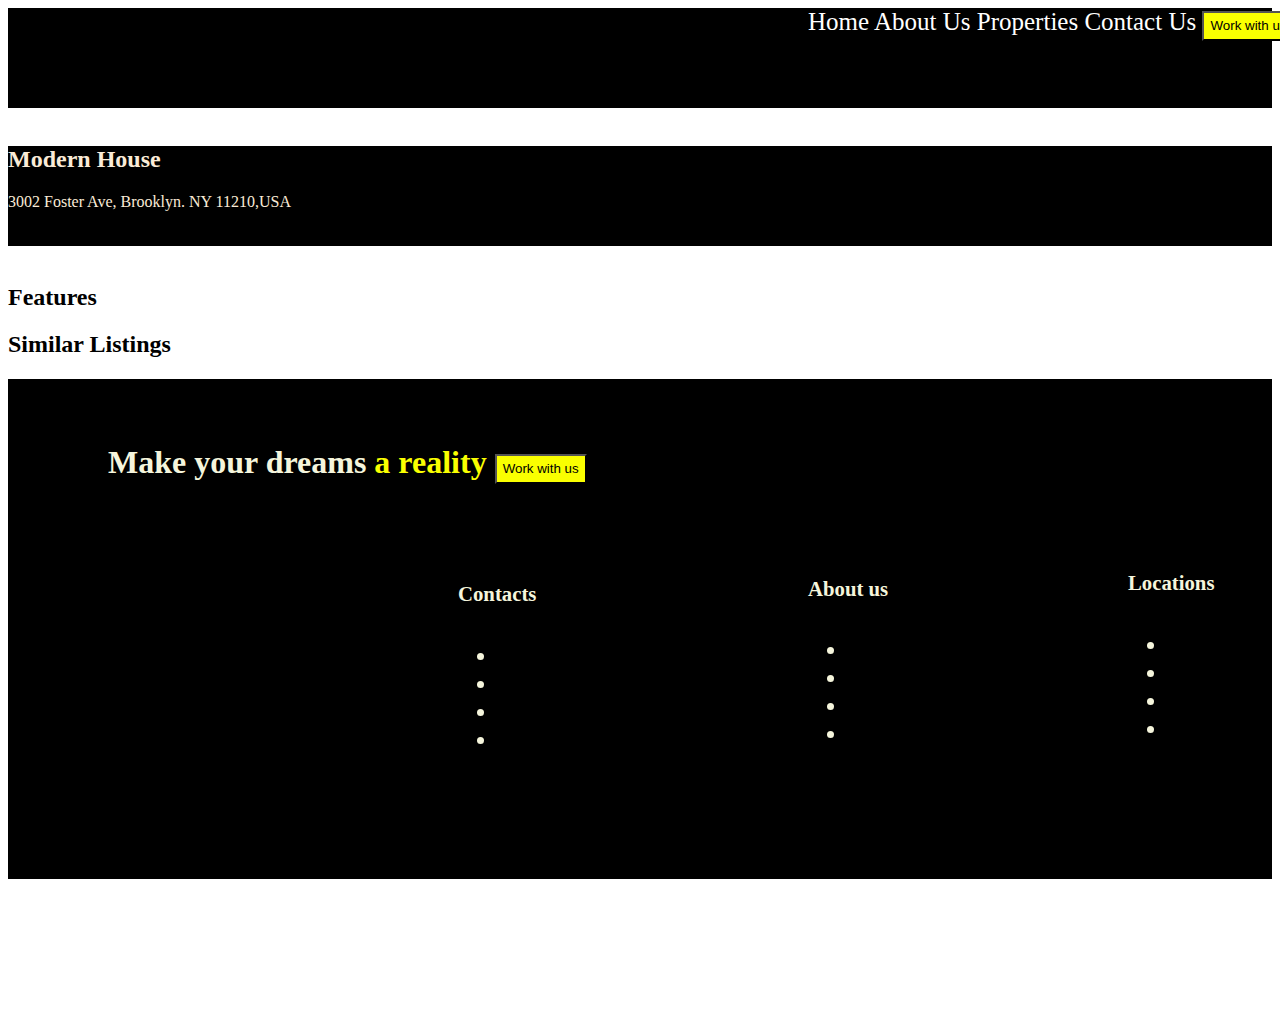
==== assets/pages/realestate.html @ 8d487c8d "Added the top nav bar of the property page" ====
<!DOCTYPE html>
<html lang="en">
<head>
    <meta charset="UTF-8">
    <meta http-equiv="X-UA-Compatible" content="IE=edge">
    <meta name="viewport" content="width=device-width, initial-scale=1.0">
    <title>Properties</title>
    <link rel="stylesheet" href="./css/style.css">
</head>
<body>
    <header >
        <div class="navbar">
            <a class="bar">Home</a>
            <a class="bar">About Us</a>
            <a class="bar">Properties</a>
            <a class="bar">Contact Us</a>
            <button id="btn1"><a class="l1">Work with us</a></button>
        </div>
    </header>
     <br>
    <div class="mdn">
        <div class="cdn">
            <h2>Modern House</h2>
            <p>3002 Foster Ave, Brooklyn. NY 11210,USA</p>
        </div>

        <div class="cdn2">
            <h2>$450,000</h2>
            <p>$2,800/sq ft</p>
        </div>

    </div>

    <div>
        <div>
            <img class="img1" href="">
        </div>

        <div>

        </div>
    </div>


<div>

</div>


<div>
    <p>

    </p>
</div>
     
<div>
    <h2>Features</h2>
</div>

<div>
    <div>
        <h2>Similar Listings</h2>
        <div>

        </div>

        <div>

        </div>
        <div>

        </div>

        <div>
            
        </div>
    </div>
</div>
    <footer>
        <div>
            <div>
                <h1 id="h1f">Make your dreams<span id="span">   a reality</span> <button id="btn1"><a class="l1">Work with us</a></button></h1>
                
            </div>
            <div>
                <!-- Social Icons -->
                <!-- Facebook Icon -->
                <div>
    
                </div>
    
                <!-- Twitter -->
                <div>
    
                </div>
    
                <!-- Instagram -->
                <div>
    
                </div>
            </div>
                <div id="footercol1">
                    <h5>Contacts</h5>
                    <ul>
                        <li></li>
                        <li></li>
                        <li></li>
                        <li></li>
                    </ul>
                </div>
                <div id="footercol2">
                <div>
                    <h5>About us</h5>
                    <ul>
                        <li></li>
                        <li></li>
                        <li></li>
                        <li></li>
                    </ul>

                </div>
                <div id="footercol3">
                    <h5>Locations</h5>
                    <ul>
                        <li></li>
                        <li></li>
                        <li></li>
                        <li></li>
                    </ul>
                </div>
        </div>
    </footer>
</body>
</html>
---- assets/pages/css/style.css ----
#h1f{
    position: relative;
    border: 10px;
    top: 65px;
    left: 100px;
    border-bottom-color: #FAFF00;
}
#footercol1{
    position: relative;
    left: 450px;
    top: 130px;
    font-size: 25px;


}
#footercol2{
    position: relative;
    left: 800px;
    top: -80px;
    font-size: 25px; 

    
}
#footercol3{
    position: relative;
    left: 320px;
    top: -210px;
}
#span{
    color: #FAFF00;
}
footer{
    background-color: black;
    opacity: 100%;
    color: beige;
    height: 500px;
}
.navbar{
    position: relative;
    left: 800px;
    color:white;
    font-size: 25px;
    height: 100px;
    width: auto;
}
#btn1{
    background-color: #FAFF00;
    height: 30px;
}
header{
    background-color: black;
    width: auto;
    height: 100px;
}
.mdn{
    background-color: black;
    width: auto;
    height: 100px;
}
.cdn{
    color: antiquewhite;
}
.cdn2{
    position: relative;
    color: antiquewhite;
    left: 1600px;
    top: -30px;
}
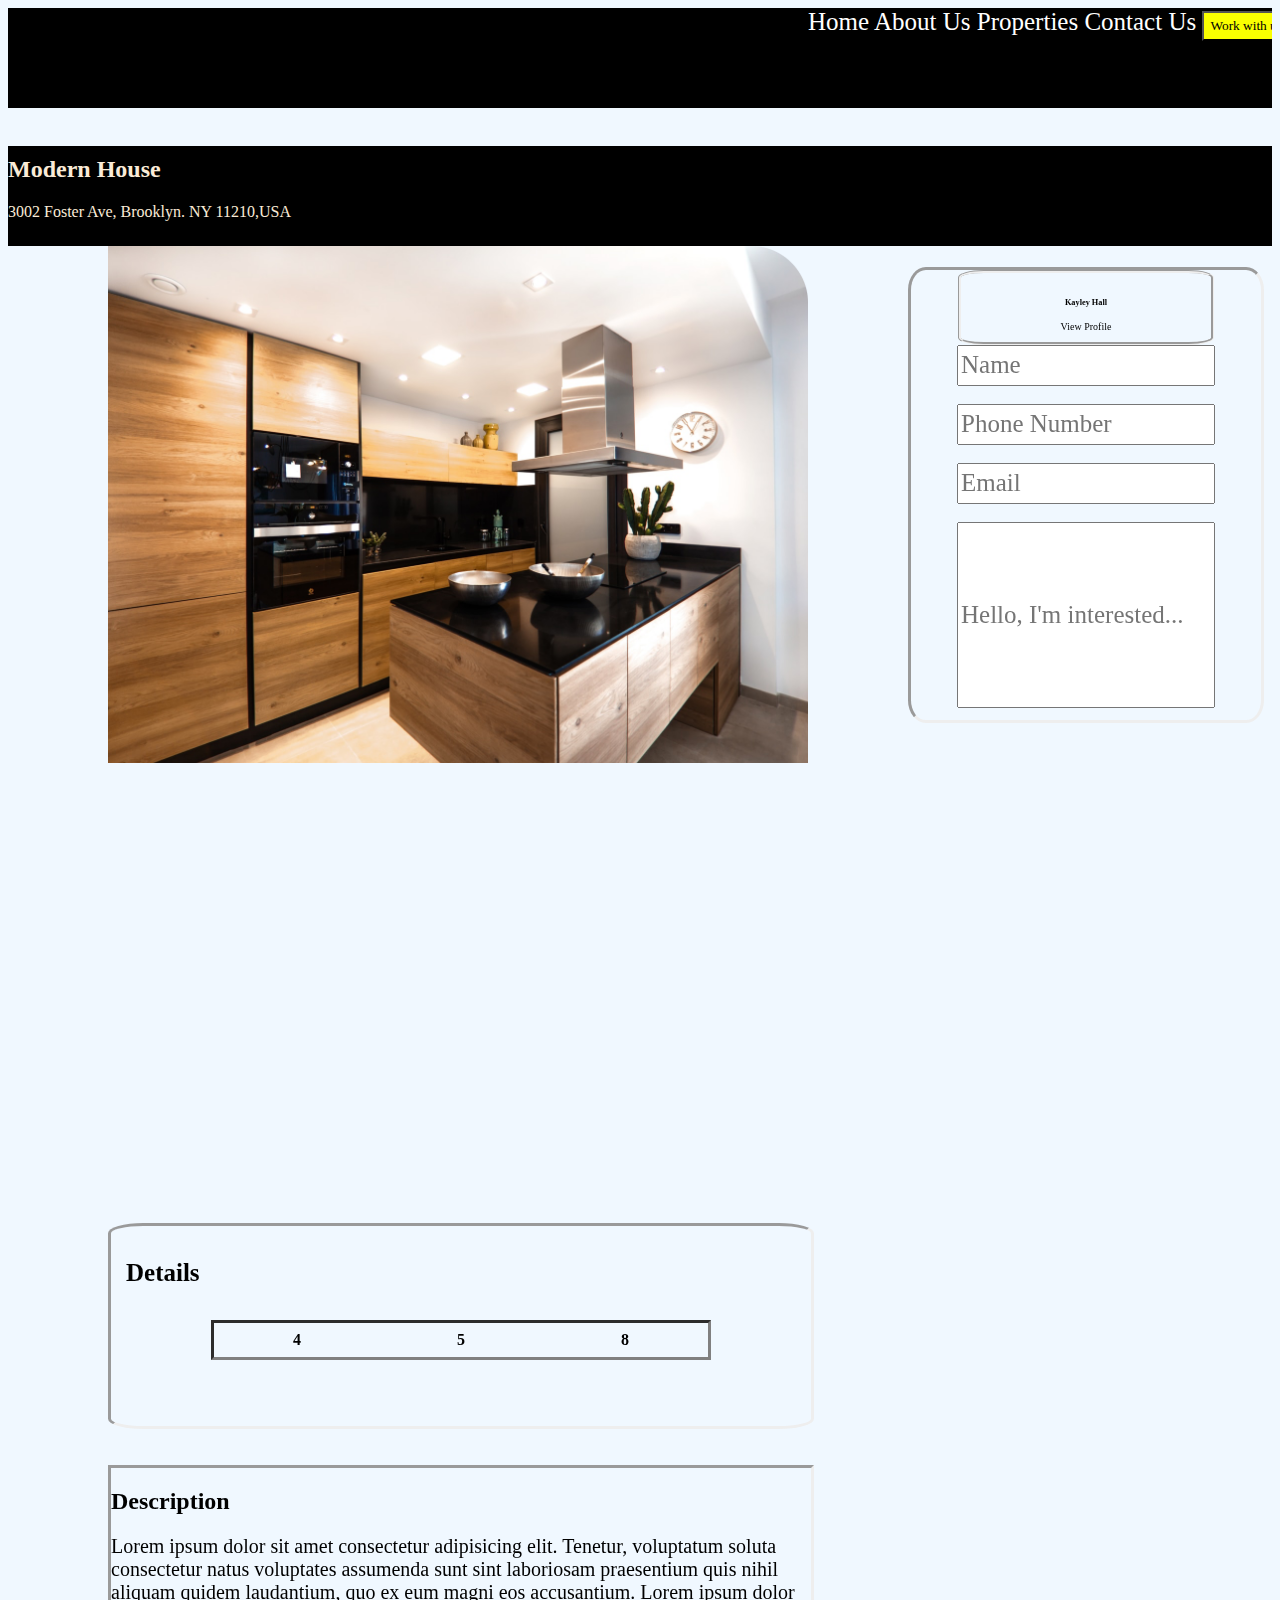
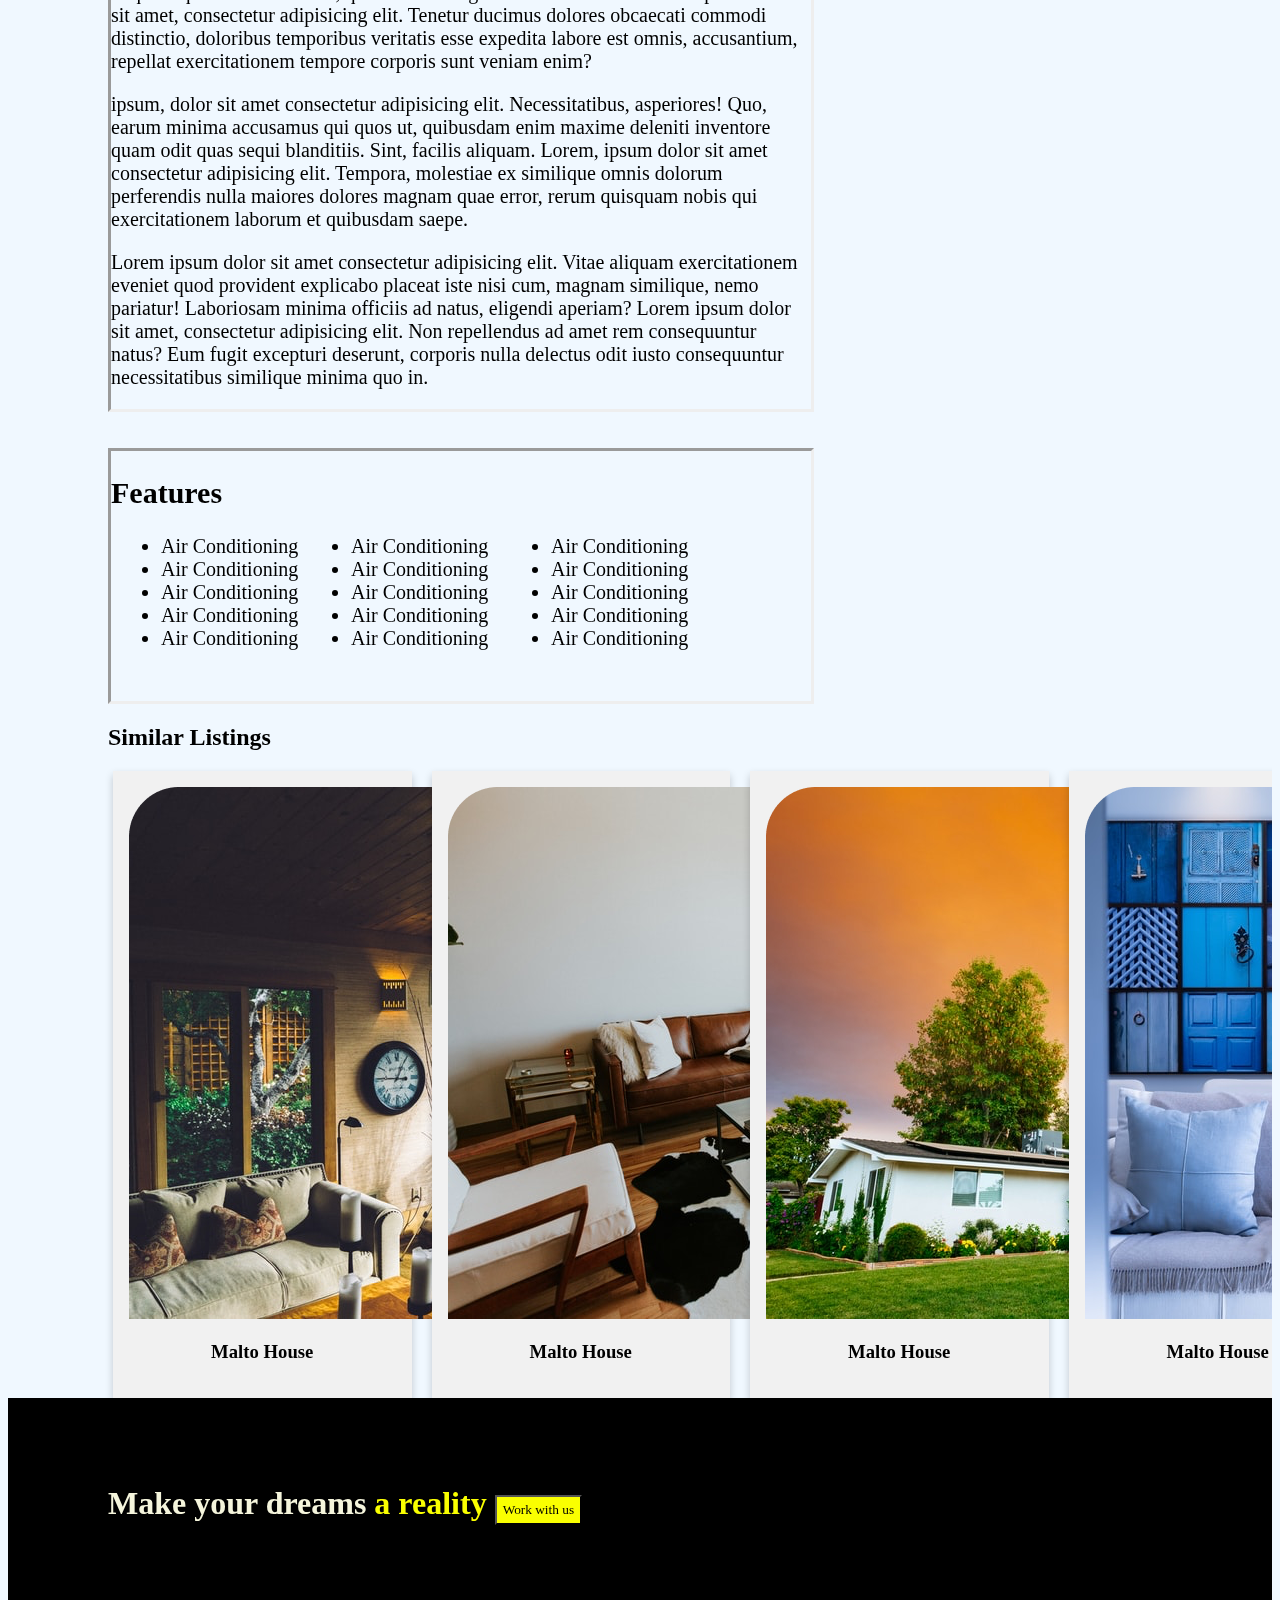
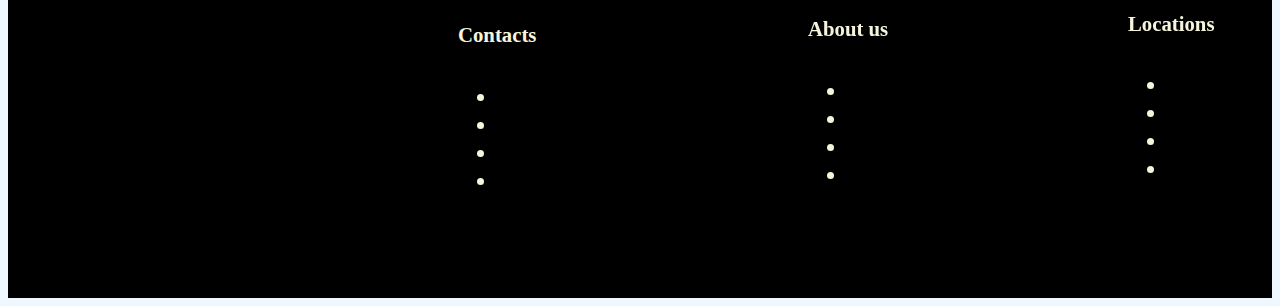
==== commit f3ddb101: "Styled the Similar listings in property page" ====
--- a/assets/pages/realestate.html
+++ b/assets/pages/realestate.html
@@ -23,59 +23,140 @@
             <h2>Modern House</h2>
             <p>3002 Foster Ave, Brooklyn. NY 11210,USA</p>
         </div>
-
         <div class="cdn2">
             <h2>$450,000</h2>
             <p>$2,800/sq ft</p>
         </div>
 
     </div>
-
-    <div>
+    <div id="mv">
         <div>
-            <img class="img1" href="">
-        </div>
-
-        <div>
-
-        </div>
-    </div>
-
-
-<div>
-
-</div>
-
-
-<div>
-    <p>
-
-    </p>
-</div>
-     
-<div>
-    <h2>Features</h2>
-</div>
-
-<div>
+            <div>
+                <img class="img1" src="./images/Property House.png">
+                <div class="form1">
+                    <form action="submit">
+                        <center>
+                            <div class="profilepicture">
+                                <img  src="" alt="">
+                                <h5>Kayley Hall</h5>
+                                <p>View Profile</p>
+                            </div>
+                            <input input class="" type="text" name="name" id="name" placeholder="Name">
+                            <br>
+                            <br>
+                            <input class="" type="number" name="Phone Number" id="phone" placeholder="Phone Number">
+                            <br>
+                            <br>
+                            <input class="" type="text" name="email" id="email" placeholder="Email">
+                            <br>
+                            <br>
+                            <input id="hello" type="text" name="hello" placeholder="Hello, I'm interested...">
+                            <br>
+                        </center>    
+                    </form>
+                </div>
+            </div>
+    
+        </div>
+    
+    
+    <div class="det">
+        <h4 id ="det">Details</h4>
+        <center>
+            <table id="table">
+                <tr>
+                    <th>4</th>
+                    <th>5</th>
+                    <th>8</th>
+        
+                </tr>
+            </table>
+        </center>
+    
+    </div>
+    <br>
+    <br>
+    <div class="descrp">
+        <h2>Description</h2>
+        <div id="dp">
+            <p>
+                Lorem ipsum dolor sit amet consectetur adipisicing elit. Tenetur, voluptatum soluta consectetur natus voluptates assumenda sunt sint laboriosam praesentium quis nihil aliquam quidem laudantium, quo ex eum magni eos accusantium.
+                Lorem ipsum dolor sit amet, consectetur adipisicing elit. Tenetur ducimus dolores obcaecati commodi distinctio, doloribus temporibus veritatis esse expedita labore est omnis, accusantium, repellat exercitationem tempore corporis sunt veniam enim?
+            </p>
+                <p> ipsum, dolor sit amet consectetur adipisicing elit. Necessitatibus, asperiores! Quo, earum minima accusamus qui quos ut, quibusdam enim maxime deleniti inventore quam odit quas sequi blanditiis. Sint, facilis aliquam.
+                Lorem, ipsum dolor sit amet consectetur adipisicing elit. Tempora, molestiae ex similique omnis dolorum perferendis nulla maiores dolores magnam quae error, rerum quisquam nobis qui exercitationem laborum et quibusdam saepe.
+                </p>
+              
+                <p>
+                Lorem ipsum dolor sit amet consectetur adipisicing elit. Vitae aliquam exercitationem eveniet quod provident explicabo placeat iste nisi cum, magnam similique, nemo pariatur! Laboriosam minima officiis ad natus, eligendi aperiam?
+                Lorem ipsum dolor sit amet, consectetur adipisicing elit. Non repellendus ad amet rem consequuntur natus? Eum fugit excepturi deserunt, corporis nulla delectus odit iusto consequuntur necessitatibus similique minima quo in.
+            </p>
+        </div>
+    </div>
+    <br> 
+    <br>
+    <div id="features">
+        <h2>Features</h2>
+        <div id="col1">
+            <ul>
+                <li>Air Conditioning</li>
+                <li>Air Conditioning</li>
+                <li>Air Conditioning</li>
+                <li>Air Conditioning</li>
+                <li>Air Conditioning</li>
+            </ul>
+        </div>
+        <div id="col2">
+            <ul>
+                <li>Air Conditioning</li>
+                <li>Air Conditioning</li>
+                <li>Air Conditioning</li>
+                <li>Air Conditioning</li>
+                <li>Air Conditioning</li>
+            </ul>
+        </div>
+        <div id="col3">
+            <ul>
+                <li>Air Conditioning</li>
+                <li>Air Conditioning</li>
+                <li>Air Conditioning</li>
+                <li>Air Conditioning</li>
+                <li>Air Conditioning</li>
+            </ul>
+        </div>
+    </div>
+    
     <div>
         <h2>Similar Listings</h2>
-        <div>
-
-        </div>
-
-        <div>
-
-        </div>
-        <div>
-
-        </div>
-
-        <div>
-            
-        </div>
-    </div>
-</div>
+        <div class="row">
+           <div id="simli">
+                <div class="sim">
+                    <img src="./images/Rectangle-7.png" alt="">
+                    <h3>Malto House</h3>
+                </div>
+            </div>
+            <div id="simli">
+                <div class="sim">
+                    <img src="./images/Rectangle-8.png" alt="">
+                    <h3>Malto House</h3>
+                </div>
+            </div>
+            <div id="simli">
+                <div class="sim">
+                    <img src="./images/Rectangle-9.png" alt="">
+                    <h3>Malto House</h3>
+                </div>
+            </div>
+            <div id="simli">
+                <div class="sim">
+                    <img src="./images/Rectangle-10.png" alt="">
+                    <h3>Malto House</h3>     
+                </div>
+            </div>
+        </div>
+    </div>
+    </div>
+    
     <footer>
         <div>
             <div>
--- a/assets/pages/css/style.css
+++ b/assets/pages/css/style.css
@@ -1,3 +1,15 @@
+*{
+    font-family: Poppins, Actor, Adamina;
+}
+html, body , footer{
+    max-width: 100%;
+    overflow-x: hidden;
+    background-color: aliceblue;
+}
+#mv{
+    position: relative;
+    left: 100px;
+}
 #h1f{
     position: relative;
     border: 10px;
@@ -58,11 +70,122 @@
     height: 100px;
 }
 .cdn{
+    position: relative;
     color: antiquewhite;
+    top: 10px;
 }
 .cdn2{
     position: relative;
     color: antiquewhite;
-    left: 1600px;
-    top: -30px;
+    left: 1550px;
+    top: -60px;
+}
+.img1{
+    position: relative;
+    width: 700px;
+}
+#hello{
+    height: 180px;
+    width: 250px;
+    font-size: 25px;
+    position: relative;
+}
+#name{
+    width: 250px;
+    height: 35px;
+    font-size: 25px;
+}
+#phone{
+    width: 250px;
+    height: 35px;
+    font-size: 25px;
+}
+#email{
+    width: 250px;
+    height: 35px;
+    font-size: 25px;
+}
+.form1{
+    border-style: inset;
+    width: 350px;
+    height: 450px;
+    border-radius: 5%;
+    position: relative;
+    left: 800px;
+    top: -500px;
+}
+.profilepicture{
+    font-size: 10px;
+    border-style: groove;
+    width: 250px;
+    border-radius: 10%;
+}
+#table{
+    width: 500px;
+    border-style: inset;
+    height: 40px;
+}
+.det{
+    height: 200px;
+    border-style: inset;
+    width: 700px;
+    border-radius: 5%;
+}
+#det{
+    font-size: 25px;
+    position: relative;
+    left: 15px;
+}
+.descrp{
+    border-style: inset;
+    width: 700px;
+
+}
+#features{
+    width: 700px;
+    height: 250px;
+    border-style: inset;
+    font-size: 20px;
+
+}
+#col1{
+    position: relative;
+    left: 10px;
+}
+#col2{
+    position: relative;
+    left: 200px;
+    top: -135px;
+}
+#col3{
+    position: relative;
+    left: 400px;
+    top: -270px;
+}
+#simli{
+    column-span: all;
+    box-sizing: border-box;
+    float: left;
+    width: 25%;
+    padding: 0 10px
+
+}
+
+.sim{
+    box-shadow: 0 4px 8px 0 rgba(0, 0, 0, 0.2);
+    padding: 16px;
+    text-align: center;
+    background-color: #f1f1f1;
+    object-fit: cover;
+
+}
+.row {margin: 0 -5px;}
+
+.row:after {
+  content: "";
+  display: table;
+  clear: both;
+}
+#dp{
+    font-size: 20px;
 }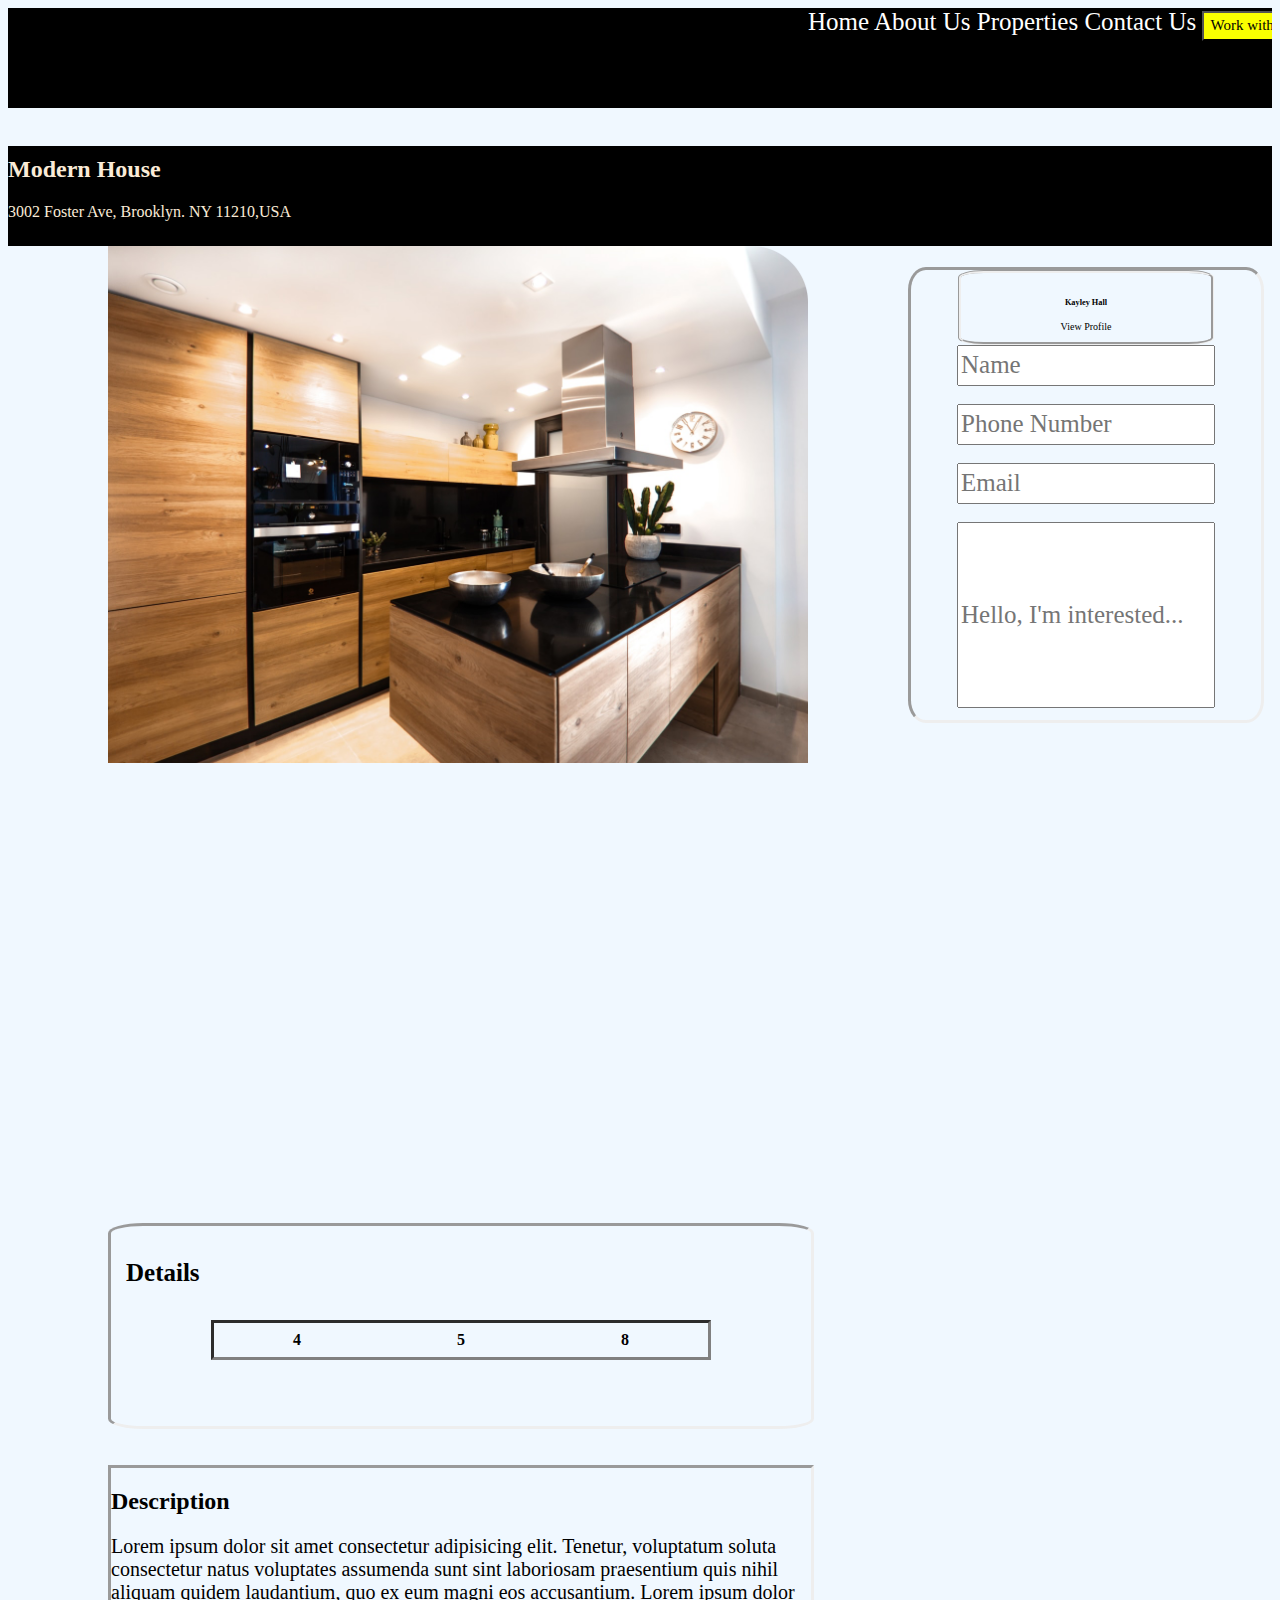
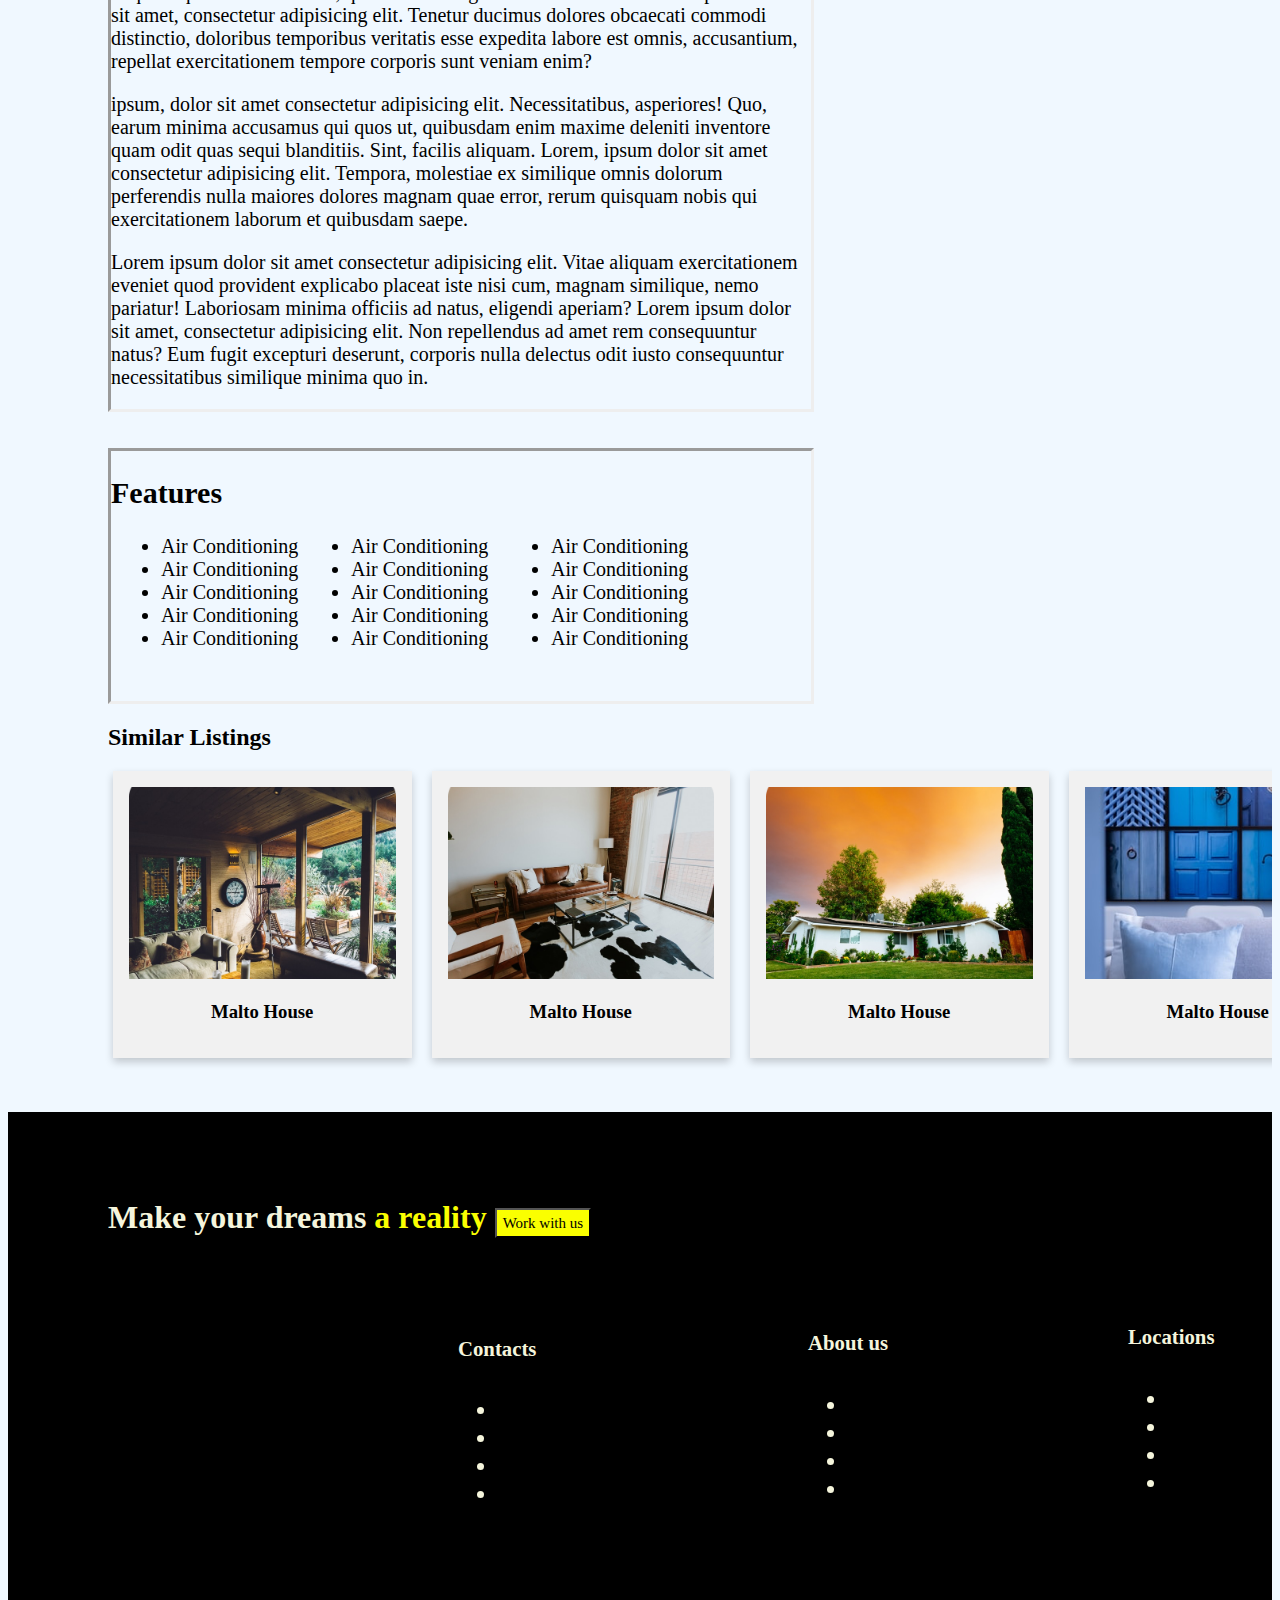
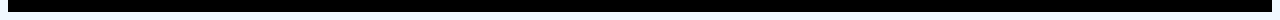
==== commit eba2c183: "Linked the property page to the landing page" ====
--- a/assets/pages/realestate.html
+++ b/assets/pages/realestate.html
@@ -131,31 +131,34 @@
         <div class="row">
            <div id="simli">
                 <div class="sim">
-                    <img src="./images/Rectangle-7.png" alt="">
+                    <img id="img" src="./images/Rectangle-7.png" alt="">
                     <h3>Malto House</h3>
                 </div>
             </div>
             <div id="simli">
                 <div class="sim">
-                    <img src="./images/Rectangle-8.png" alt="">
+                    <img id="img" src="./images/Rectangle-8.png" alt="">
                     <h3>Malto House</h3>
                 </div>
             </div>
             <div id="simli">
                 <div class="sim">
-                    <img src="./images/Rectangle-9.png" alt="">
+                    <img id="img" src="./images/Rectangle-9.png" alt="">
                     <h3>Malto House</h3>
                 </div>
             </div>
             <div id="simli">
                 <div class="sim">
-                    <img src="./images/Rectangle-10.png" alt="">
+                    <img id="img" src="./images/Rectangle-10.png" alt="">
                     <h3>Malto House</h3>     
                 </div>
             </div>
         </div>
     </div>
     </div>
+    <br>
+    <br>
+    <br>
     
     <footer>
         <div>
--- a/assets/pages/css/style.css
+++ b/assets/pages/css/style.css
@@ -58,6 +58,7 @@
 #btn1{
     background-color: #FAFF00;
     height: 30px;
+    font-size: 15px;
 }
 header{
     background-color: black;
@@ -188,4 +189,9 @@
 }
 #dp{
     font-size: 20px;
-}+}
+#img{
+    width: 100%;
+    height: 15vw;
+    object-fit: cover;
+  }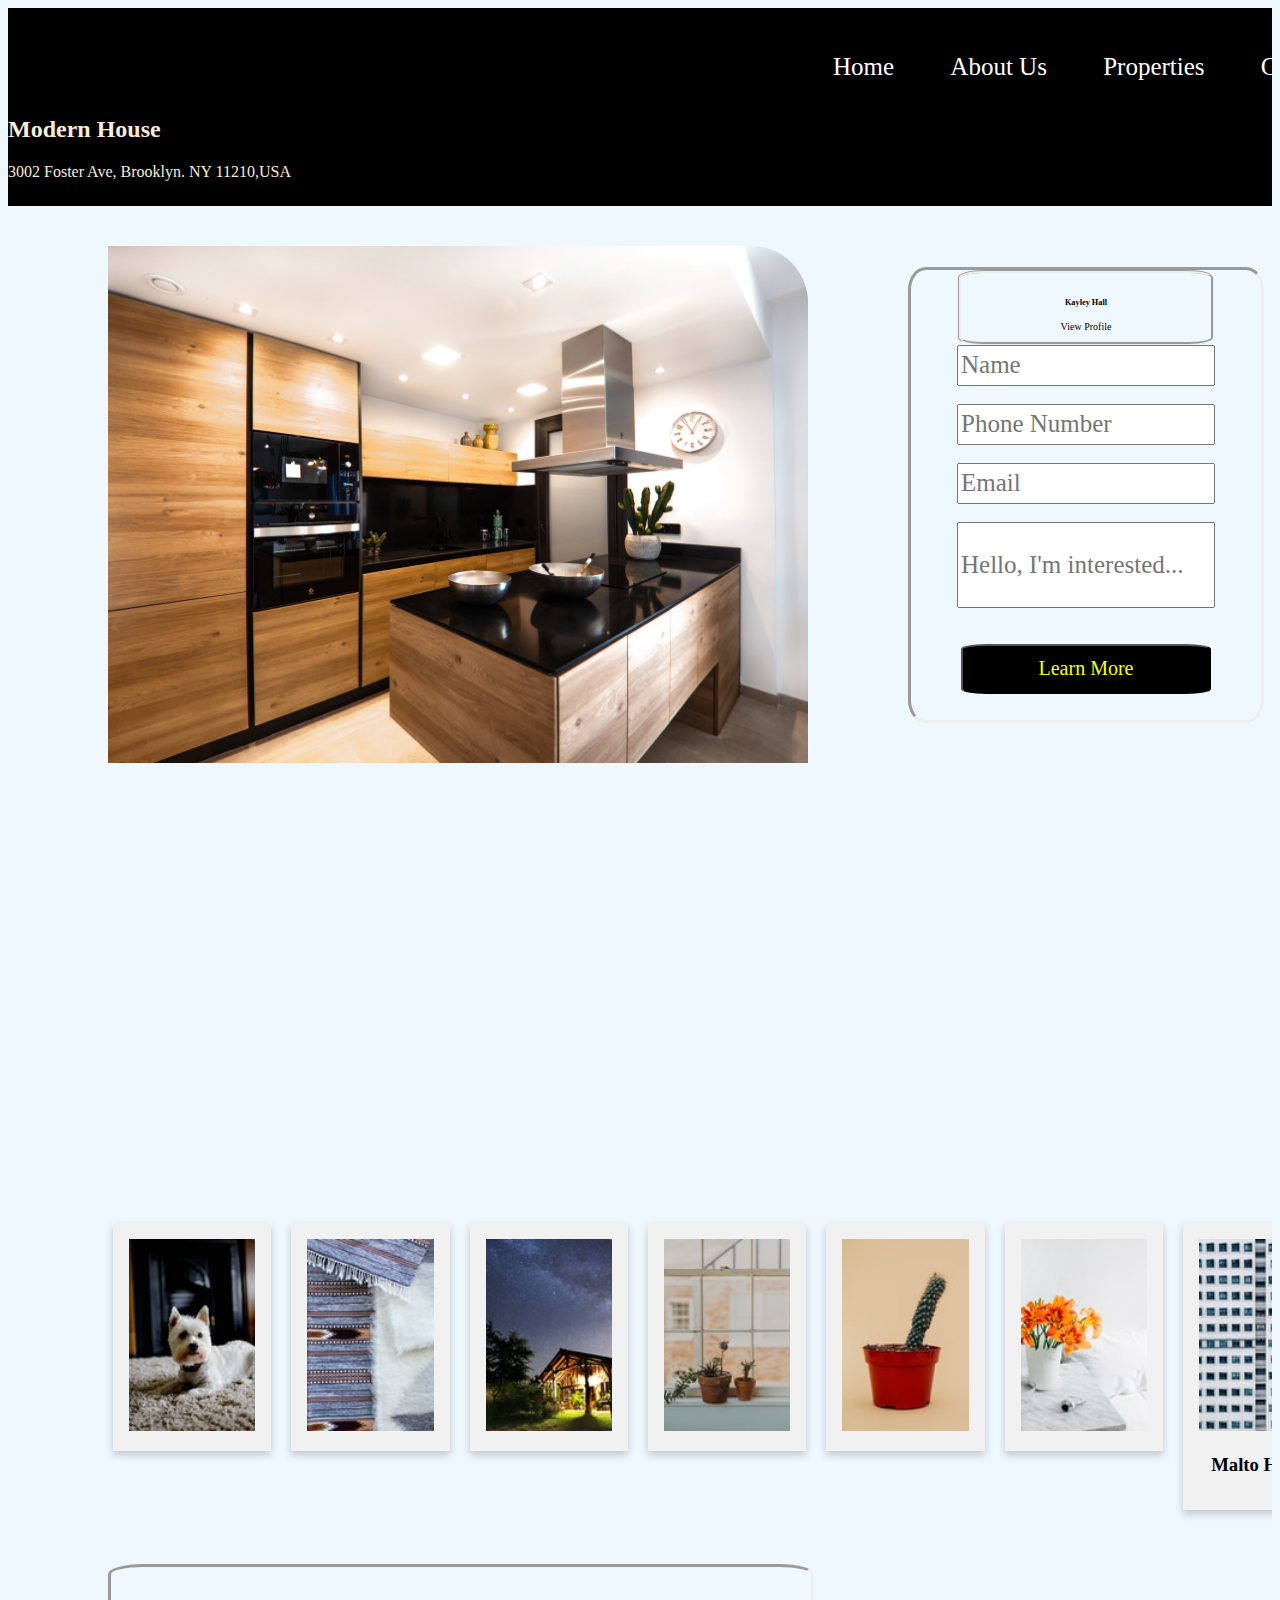
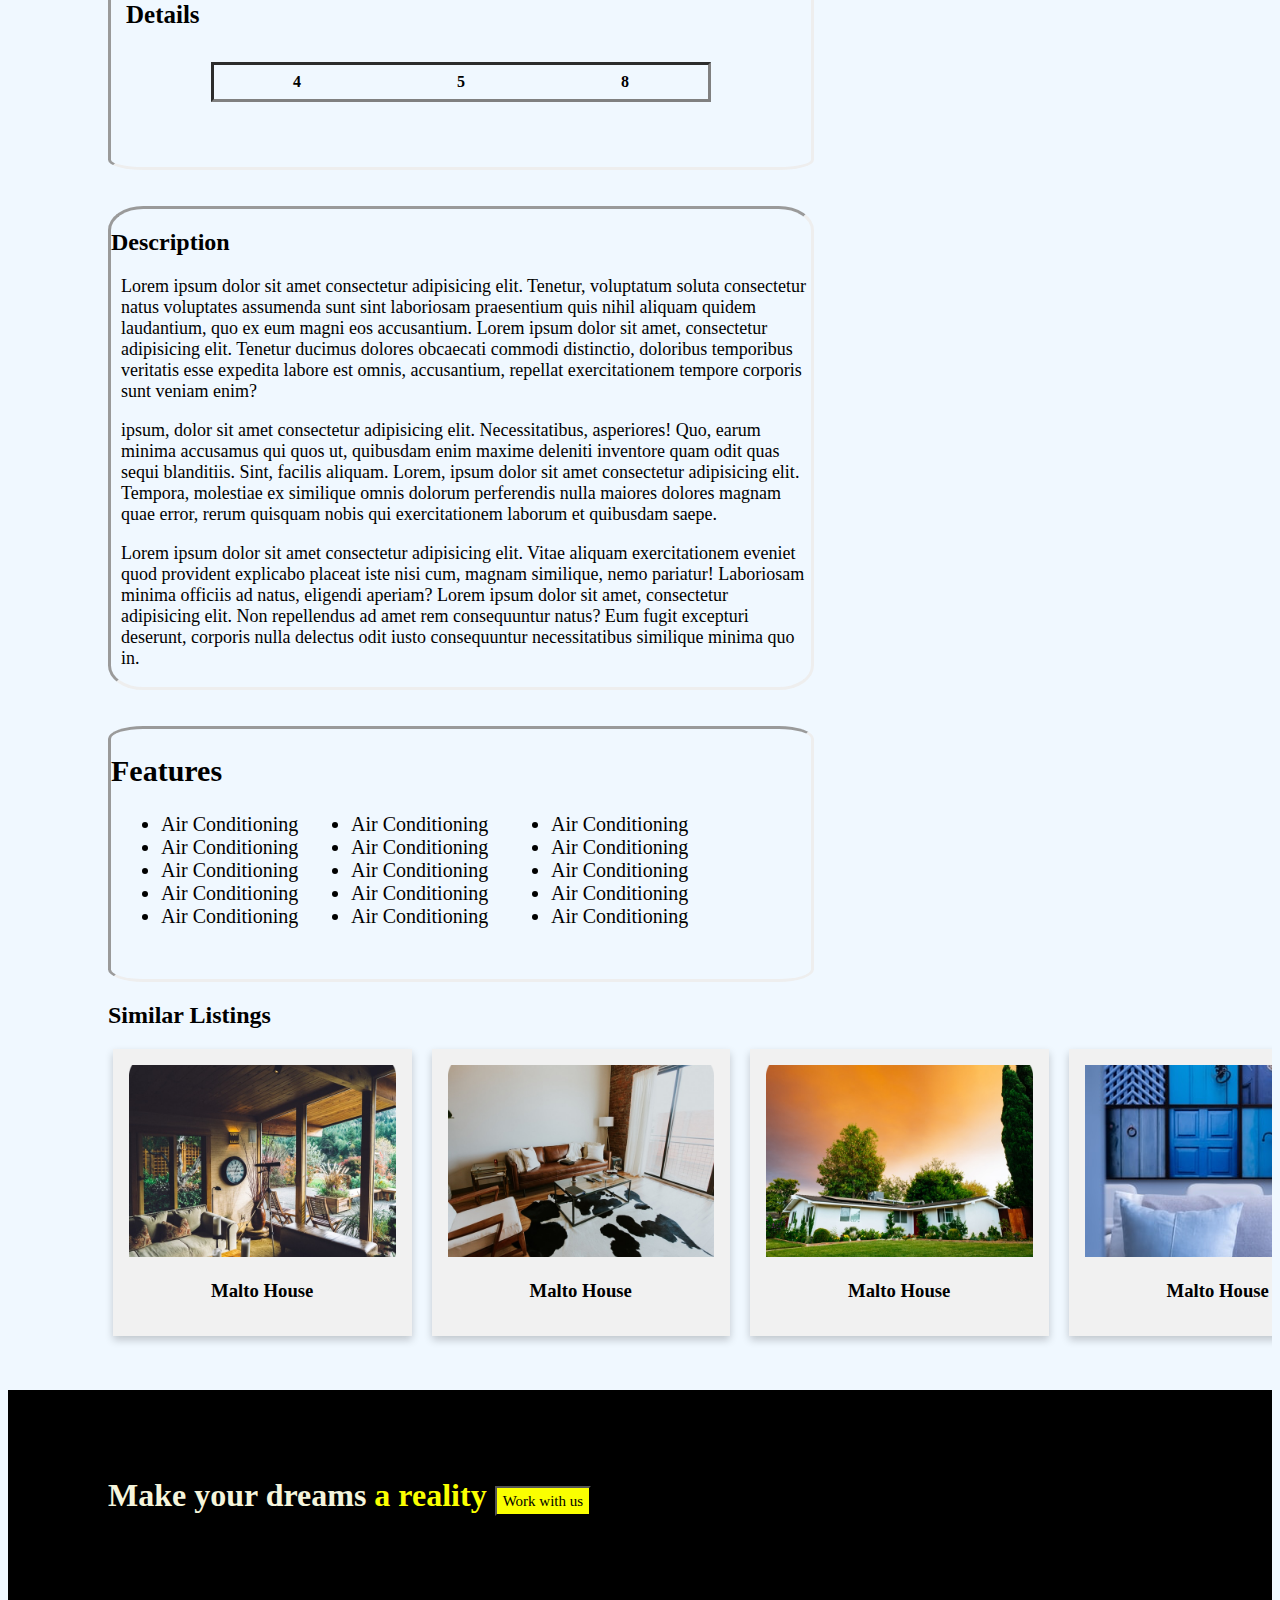
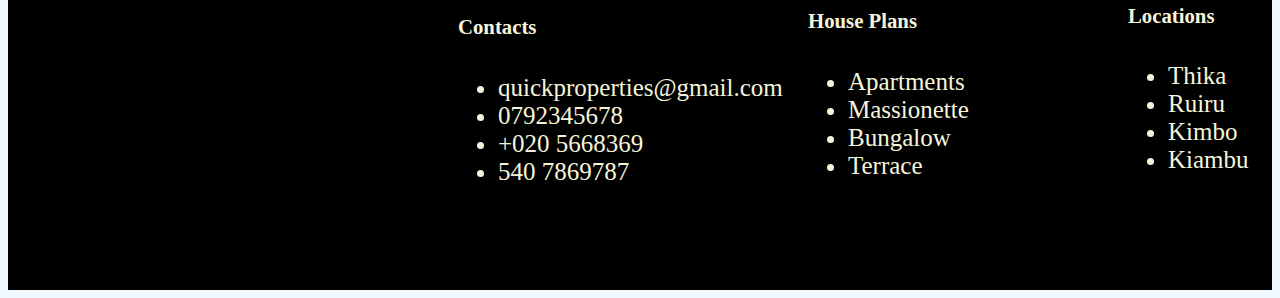
==== commit c190144c: "Added the README.md file and styled the propety page" ====
--- a/assets/pages/realestate.html
+++ b/assets/pages/realestate.html
@@ -52,14 +52,59 @@
                             <br>
                             <input id="hello" type="text" name="hello" placeholder="Hello, I'm interested...">
                             <br>
+                            <br>
+                            <br>
+                            <div>
+                                <button class="ppp">Learn More</button>
+                            </div>
                         </center>    
                     </form>
                 </div>
             </div>
-    
-        </div>
-    
-    
+        </div>
+    <div>
+        <div class="row">
+            <div id="simli1">
+                 <div class="sim1">
+                     <img id="img" src="./images/Rectangle.png" alt="">
+                 </div>
+             </div>
+             <div id="simli1">
+                <div class="sim1">
+                    <img id="img" src="./images/Rectangle-1.png" alt="">
+                </div>
+            </div>
+            <div id="simli1">
+                <div class="sim1">
+                    <img id="img" src="./images/Rectangle-2.png" alt="">
+                </div>
+            </div>
+            <div id="simli1">
+                <div class="sim1">
+                    <img id="img" src="./images/Rectangle-3.png" alt="">
+                </div>
+            </div>
+            <div id="simli1">
+                <div class="sim1">
+                    <img id="img" src="./images/Rectangle-4.png" alt="">
+                </div>
+            </div>
+            <div id="simli1">
+                <div class="sim1">
+                    <img id="img" src="./images/Rectangle-5.png" alt="">
+                </div>
+            </div>
+            <div id="simli1">
+                <div class="sim1">
+                    <img id="img" src="./images/Rectangle-6.png" alt="">
+                    <h3>Malto House</h3>
+                </div>
+            </div>
+        </div>
+    </div>
+    <br>
+    <br>
+    <br>
     <div class="det">
         <h4 id ="det">Details</h4>
         <center>
@@ -186,30 +231,30 @@
                 <div id="footercol1">
                     <h5>Contacts</h5>
                     <ul>
-                        <li></li>
-                        <li></li>
-                        <li></li>
-                        <li></li>
+                        <li>quickproperties@gmail.com</li>
+                        <li>0792345678</li>
+                        <li>+020 5668369</li>
+                        <li>540 7869787</li>
                     </ul>
                 </div>
                 <div id="footercol2">
                 <div>
-                    <h5>About us</h5>
+                    <h5>House Plans</h5>
                     <ul>
-                        <li></li>
-                        <li></li>
-                        <li></li>
-                        <li></li>
+                        <li>Apartments</li>
+                        <li>Massionette</li>
+                        <li>Bungalow</li>
+                        <li>Terrace</li>
                     </ul>
 
                 </div>
                 <div id="footercol3">
                     <h5>Locations</h5>
                     <ul>
-                        <li></li>
-                        <li></li>
-                        <li></li>
-                        <li></li>
+                        <li>Thika</li>
+                        <li>Ruiru</li>
+                        <li>Kimbo</li>
+                        <li>Kiambu</li>
                     </ul>
                 </div>
         </div>
--- a/assets/pages/css/style.css
+++ b/assets/pages/css/style.css
@@ -54,6 +54,11 @@
     font-size: 25px;
     height: 100px;
     width: auto;
+    top: 45px;
+}
+.bar{
+    padding-left: 25px;
+    padding-right: 25px;
 }
 #btn1{
     background-color: #FAFF00;
@@ -69,6 +74,8 @@
     background-color: black;
     width: auto;
     height: 100px;
+    position: relative;
+    top: -40px;
 }
 .cdn{
     position: relative;
@@ -79,14 +86,14 @@
     position: relative;
     color: antiquewhite;
     left: 1550px;
-    top: -60px;
+    top: -65px;
 }
 .img1{
     position: relative;
     width: 700px;
 }
 #hello{
-    height: 180px;
+    height: 80px;
     width: 250px;
     font-size: 25px;
     position: relative;
@@ -140,6 +147,7 @@
 .descrp{
     border-style: inset;
     width: 700px;
+    border-radius: 5%;
 
 }
 #features{
@@ -147,6 +155,7 @@
     height: 250px;
     border-style: inset;
     font-size: 20px;
+    border-radius: 5%;
 
 }
 #col1{
@@ -188,10 +197,37 @@
   clear: both;
 }
 #dp{
-    font-size: 20px;
+    font-size: 18px;
+    padding-left: 10px;
+
 }
 #img{
     width: 100%;
     height: 15vw;
     object-fit: cover;
-  }+  }
+  .ppp{
+    height: 50px;
+    width: 250px;
+    background-color: black;
+    color: #FAFF00;
+    font-size: 20px;
+    border-radius: 10%;
+
+}
+.sim1{
+    box-shadow: 0 4px 8px 0 rgba(0, 0, 0, 0.2);
+    padding: 16px;
+    text-align: center;
+    background-color: #f1f1f1;
+    object-fit: cover;
+
+}
+#simli1{
+    column-span: all;
+    box-sizing: border-box;
+    float: left;
+    width: 14%;
+    padding: 0 10px
+
+}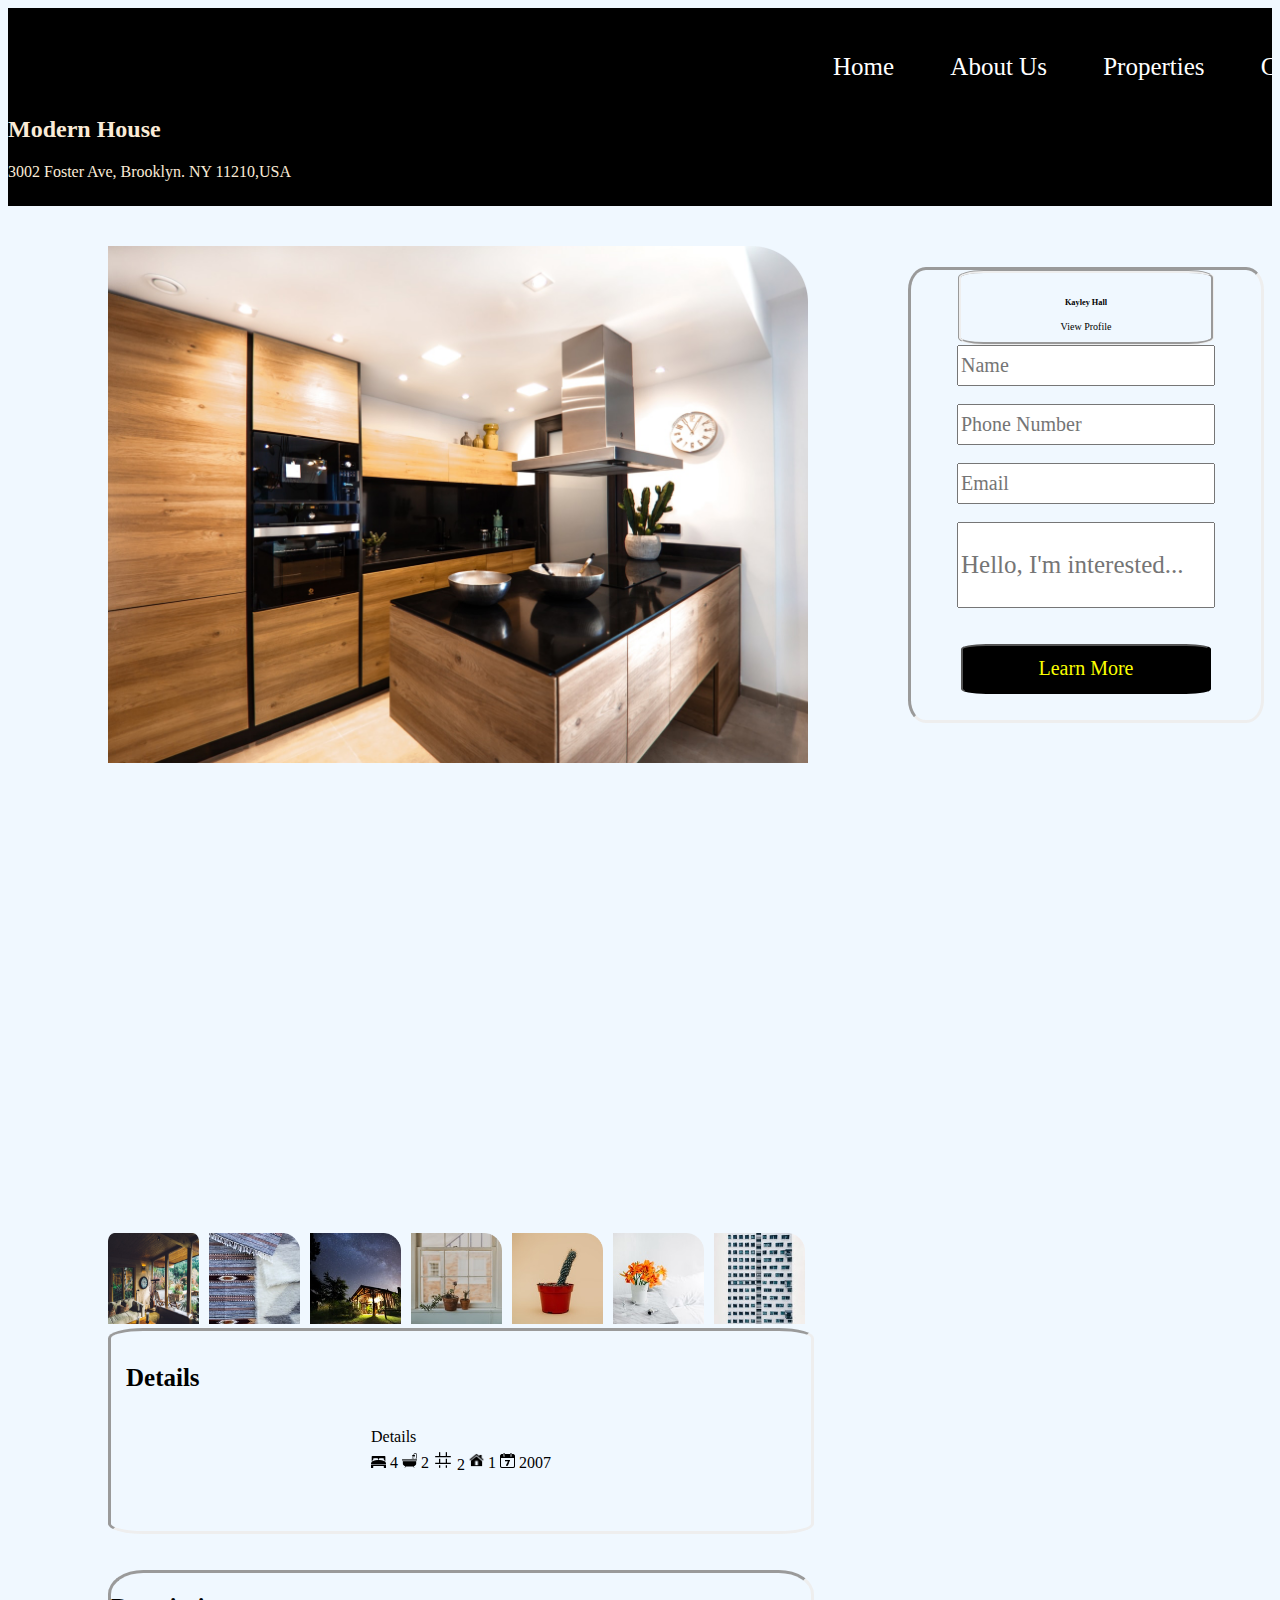
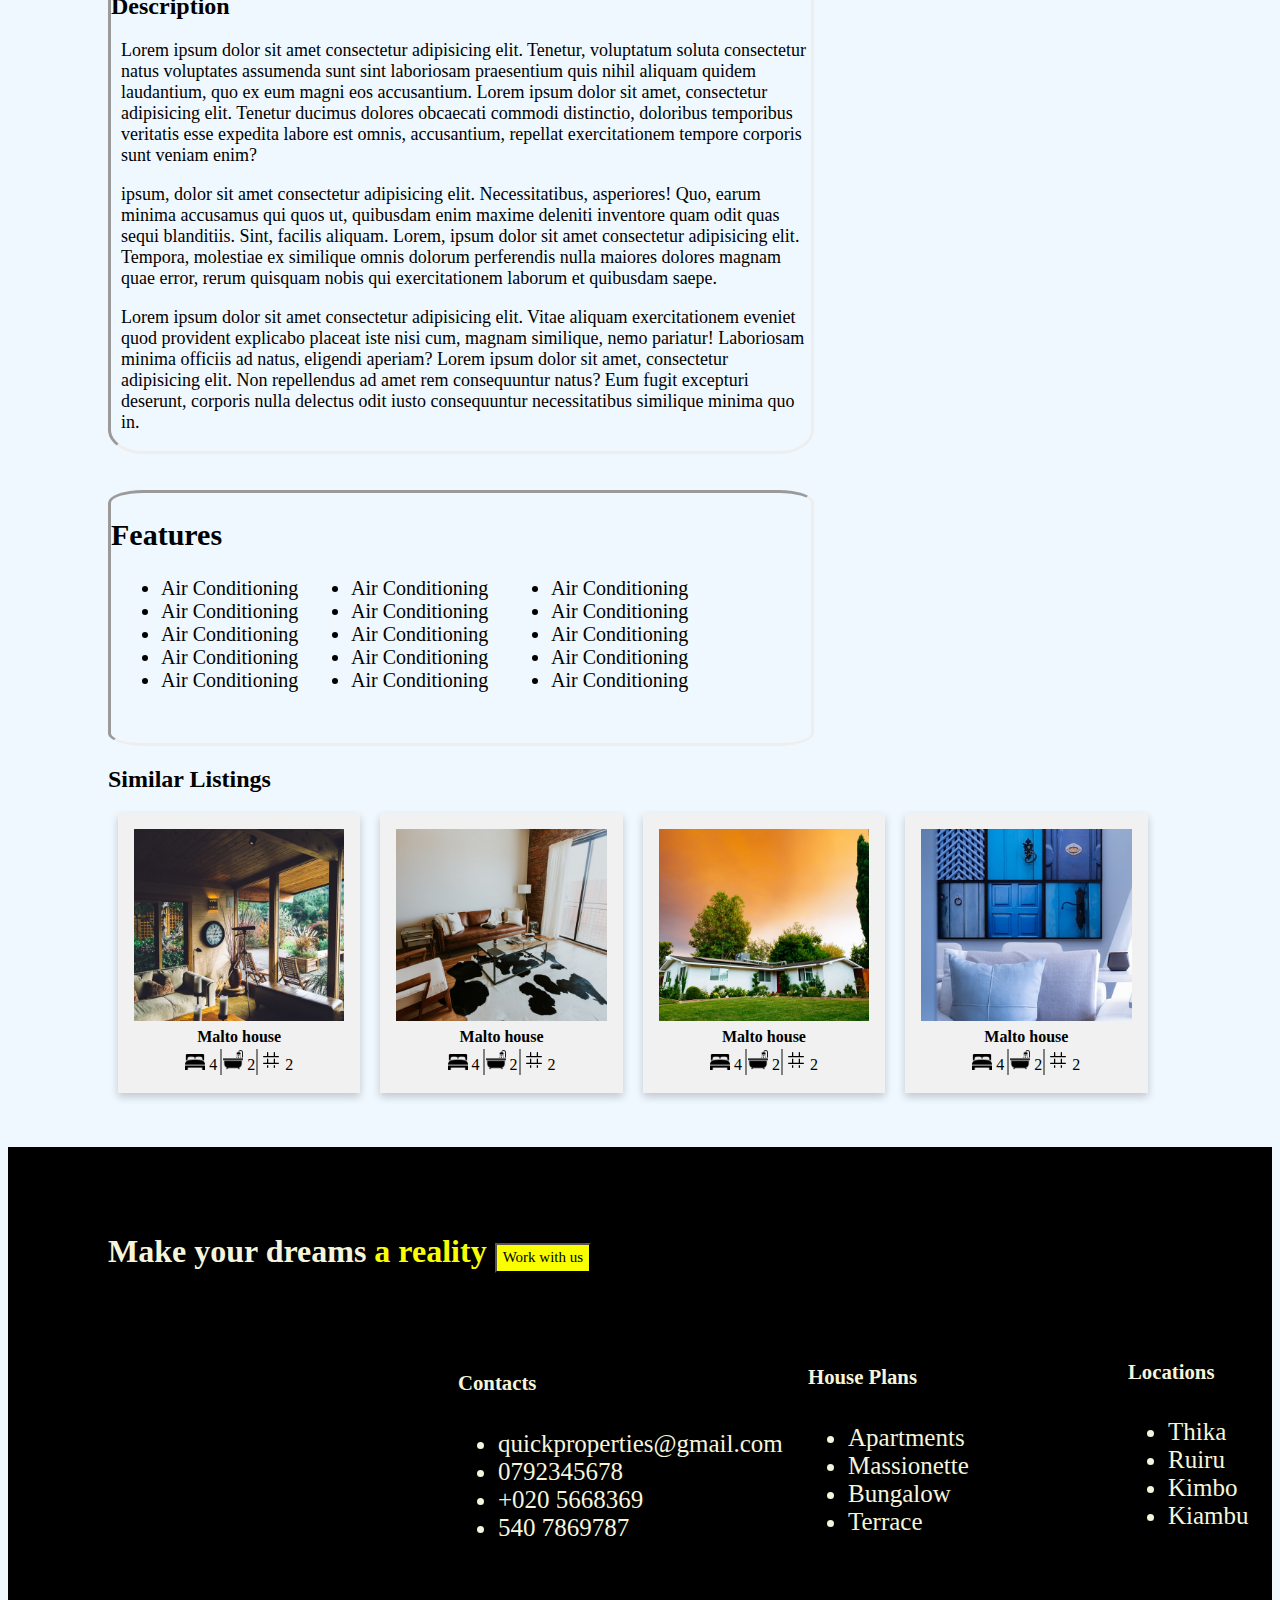
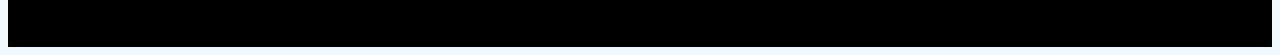
==== commit 8e101993: "Added the styling of the png icons" ====
--- a/assets/pages/realestate.html
+++ b/assets/pages/realestate.html
@@ -1,14 +1,16 @@
 <!DOCTYPE html>
 <html lang="en">
+
 <head>
     <meta charset="UTF-8">
     <meta http-equiv="X-UA-Compatible" content="IE=edge">
     <meta name="viewport" content="width=device-width, initial-scale=1.0">
-    <title>Properties</title>
+    <title>PROPERTIES</title>
     <link rel="stylesheet" href="./css/style.css">
 </head>
+
 <body>
-    <header >
+    <header>
         <div class="navbar">
             <a class="bar">Home</a>
             <a class="bar">About Us</a>
@@ -17,7 +19,7 @@
             <button id="btn1"><a class="l1">Work with us</a></button>
         </div>
     </header>
-     <br>
+    <br>
     <div class="mdn">
         <div class="cdn">
             <h2>Modern House</h2>
@@ -37,7 +39,7 @@
                     <form action="submit">
                         <center>
                             <div class="profilepicture">
-                                <img  src="" alt="">
+                                <img src="" alt="">
                                 <h5>Kayley Hall</h5>
                                 <p>View Profile</p>
                             </div>
@@ -57,47 +59,162 @@
                             <div>
                                 <button class="ppp">Learn More</button>
                             </div>
-                        </center>    
+                        </center>
                     </form>
                 </div>
             </div>
         </div>
-    <div>
-        <div class="row">
-            <div id="simli1">
-                 <div class="sim1">
-                     <img id="img" src="./images/Rectangle.png" alt="">
-                 </div>
-             </div>
-             <div id="simli1">
-                <div class="sim1">
-                    <img id="img" src="./images/Rectangle-1.png" alt="">
-                </div>
-            </div>
-            <div id="simli1">
-                <div class="sim1">
-                    <img id="img" src="./images/Rectangle-2.png" alt="">
-                </div>
-            </div>
-            <div id="simli1">
-                <div class="sim1">
-                    <img id="img" src="./images/Rectangle-3.png" alt="">
-                </div>
-            </div>
-            <div id="simli1">
-                <div class="sim1">
-                    <img id="img" src="./images/Rectangle-4.png" alt="">
-                </div>
-            </div>
-            <div id="simli1">
-                <div class="sim1">
-                    <img id="img" src="./images/Rectangle-5.png" alt="">
-                </div>
-            </div>
-            <div id="simli1">
-                <div class="sim1">
-                    <img id="img" src="./images/Rectangle-6.png" alt="">
-                    <h3>Malto House</h3>
+        <div>
+            <div class="row">
+                <img id="row" src="./images/Rectangle-7.png" alt="">
+                <img id="row" src="./images/Rectangle-1.png" alt="">
+                <img id="row" src="./images/Rectangle-2.png" alt="">
+                <img id="row" src="./images/Rectangle-3.png" alt="">
+                <img id="row" src="./images/Rectangle-4.png" alt="">
+                <img id="row" src="./images/Rectangle-5.png" alt="">
+                <img id="row" src="./images/Rectangle-6.png" alt="">
+            </div>
+        </div>
+        <div class="det">
+            <h4 id="det">Details</h4>
+            <center>
+                <table class="table">
+                    <tr>
+                        <td class="detail" colspan="5">Details </td>
+                    </tr>
+                    <tr>
+                        <td class="bodr"><img src="./images/bed.png" width="15px" alt=""> 4</td>
+                        <td class="bodr"><img src="./images/tub.png" width="15" alt=""> 2</td>
+                        <td class="bodr"><img src="./images/hash.png" width="20px" alt=""> 2</td>
+                        <td class="bodr"><img src="./images/home.png" width="15" alt=""> 1</td>
+                        <td class="bodl"> <img src="./images/calendar.png" width="15" alt=""> 2007</td>
+                    </tr>
+                </table>
+            </center>
+
+        </div>
+        <br>
+        <br>
+        <div class="descrp">
+            <h2>Description</h2>
+            <div id="dp">
+                <p>
+                    Lorem ipsum dolor sit amet consectetur adipisicing elit. Tenetur, voluptatum soluta consectetur natus voluptates assumenda sunt sint laboriosam praesentium quis nihil aliquam quidem laudantium, quo ex eum magni eos accusantium. Lorem ipsum dolor sit amet,
+                    consectetur adipisicing elit. Tenetur ducimus dolores obcaecati commodi distinctio, doloribus temporibus veritatis esse expedita labore est omnis, accusantium, repellat exercitationem tempore corporis sunt veniam enim?
+                </p>
+                <p> ipsum, dolor sit amet consectetur adipisicing elit. Necessitatibus, asperiores! Quo, earum minima accusamus qui quos ut, quibusdam enim maxime deleniti inventore quam odit quas sequi blanditiis. Sint, facilis aliquam. Lorem, ipsum dolor
+                    sit amet consectetur adipisicing elit. Tempora, molestiae ex similique omnis dolorum perferendis nulla maiores dolores magnam quae error, rerum quisquam nobis qui exercitationem laborum et quibusdam saepe.
+                </p>
+
+                <p>
+                    Lorem ipsum dolor sit amet consectetur adipisicing elit. Vitae aliquam exercitationem eveniet quod provident explicabo placeat iste nisi cum, magnam similique, nemo pariatur! Laboriosam minima officiis ad natus, eligendi aperiam? Lorem ipsum dolor sit
+                    amet, consectetur adipisicing elit. Non repellendus ad amet rem consequuntur natus? Eum fugit excepturi deserunt, corporis nulla delectus odit iusto consequuntur necessitatibus similique minima quo in.
+                </p>
+            </div>
+        </div>
+        <br>
+        <br>
+        <div id="features">
+            <h2>Features</h2>
+            <div id="col1">
+                <ul>
+                    <li>Air Conditioning</li>
+                    <li>Air Conditioning</li>
+                    <li>Air Conditioning</li>
+                    <li>Air Conditioning</li>
+                    <li>Air Conditioning</li>
+                </ul>
+            </div>
+            <div id="col2">
+                <ul>
+                    <li>Air Conditioning</li>
+                    <li>Air Conditioning</li>
+                    <li>Air Conditioning</li>
+                    <li>Air Conditioning</li>
+                    <li>Air Conditioning</li>
+                </ul>
+            </div>
+            <div id="col3">
+                <ul>
+                    <li>Air Conditioning</li>
+                    <li>Air Conditioning</li>
+                    <li>Air Conditioning</li>
+                    <li>Air Conditioning</li>
+                    <li>Air Conditioning</li>
+                </ul>
+            </div>
+        </div>
+
+        <div>
+            <h2>Similar Listings</h2>
+            <div class="row">
+                <div id="simli">
+                    <div class="sim">
+                        <img id="img" src="./images/Rectangle-7.png" alt="">
+                        <center>
+                            <table>
+                                <tr>
+                                    <th colspan="3">Malto house</th>
+                                </tr>
+                                <tr>
+                                    <td><img src="./images/bed.png" width="20px" alt=""> 4</td>
+                                    <td class="imgt"><img src="./images/tub.png" width="20px" alt=""> 2</td>
+                                    <td><img src="./images/hash.png" width="20px" alt=""> 2</td>
+                                </tr>
+                            </table>
+                        </center>
+                    </div>
+                </div>
+                <div id="simli">
+                    <div class="sim">
+                        <img id="img" src="./images/Rectangle-8.png" alt="">
+                        <center>
+                            <table>
+                                <tr>
+                                    <th colspan="3">Malto house</th>
+                                </tr>
+                                <tr>
+                                    <td><img src="./images/bed.png" width="20px" alt=""> 4</td>
+                                    <td class="imgt"><img src="./images/tub.png" width="20px" alt=""> 2</td>
+                                    <td><img src="./images/hash.png" width="20px" alt=""> 2</td>
+                                </tr>
+                            </table>
+                        </center>
+                    </div>
+                </div>
+                <div id="simli">
+                    <div class="sim">
+                        <img id="img" src="./images/Rectangle-9.png" alt="">
+                        <center>
+                            <table>
+                                <tr>
+                                    <th colspan="3">Malto house</th>
+                                </tr>
+                                <tr>
+                                    <td><img src="./images/bed.png" width="20px" alt=""> 4</td>
+                                    <td class="imgt"><img src="./images/tub.png" width="20px" alt=""> 2</td>
+                                    <td><img src="./images/hash.png" width="20px" alt=""> 2</td>
+                                </tr>
+                            </table>
+                        </center>
+                    </div>
+                </div>
+                <div id="simli">
+                    <div class="sim">
+                        <img id="img" src="./images/Rectangle-10.png" alt="">
+                        <center>
+                            <table>
+                                <tr>
+                                    <th colspan="3">Malto house</th>
+                                </tr>
+                                <tr>
+                                    <td><img src="./images/bed.png" width="20px" alt=""> 4</td>
+                                    <td class="imgt"><img src="./images/tub.png" width="20px" alt=""> 2</td>
+                                    <td><img src="./images/hash.png" width="20px" alt=""> 2</td>
+                                </tr>
+                            </table>
+                        </center>
+                    </div>
                 </div>
             </div>
         </div>
@@ -105,139 +222,40 @@
     <br>
     <br>
     <br>
-    <div class="det">
-        <h4 id ="det">Details</h4>
-        <center>
-            <table id="table">
-                <tr>
-                    <th>4</th>
-                    <th>5</th>
-                    <th>8</th>
-        
-                </tr>
-            </table>
-        </center>
-    
-    </div>
-    <br>
-    <br>
-    <div class="descrp">
-        <h2>Description</h2>
-        <div id="dp">
-            <p>
-                Lorem ipsum dolor sit amet consectetur adipisicing elit. Tenetur, voluptatum soluta consectetur natus voluptates assumenda sunt sint laboriosam praesentium quis nihil aliquam quidem laudantium, quo ex eum magni eos accusantium.
-                Lorem ipsum dolor sit amet, consectetur adipisicing elit. Tenetur ducimus dolores obcaecati commodi distinctio, doloribus temporibus veritatis esse expedita labore est omnis, accusantium, repellat exercitationem tempore corporis sunt veniam enim?
-            </p>
-                <p> ipsum, dolor sit amet consectetur adipisicing elit. Necessitatibus, asperiores! Quo, earum minima accusamus qui quos ut, quibusdam enim maxime deleniti inventore quam odit quas sequi blanditiis. Sint, facilis aliquam.
-                Lorem, ipsum dolor sit amet consectetur adipisicing elit. Tempora, molestiae ex similique omnis dolorum perferendis nulla maiores dolores magnam quae error, rerum quisquam nobis qui exercitationem laborum et quibusdam saepe.
-                </p>
-              
-                <p>
-                Lorem ipsum dolor sit amet consectetur adipisicing elit. Vitae aliquam exercitationem eveniet quod provident explicabo placeat iste nisi cum, magnam similique, nemo pariatur! Laboriosam minima officiis ad natus, eligendi aperiam?
-                Lorem ipsum dolor sit amet, consectetur adipisicing elit. Non repellendus ad amet rem consequuntur natus? Eum fugit excepturi deserunt, corporis nulla delectus odit iusto consequuntur necessitatibus similique minima quo in.
-            </p>
-        </div>
-    </div>
-    <br> 
-    <br>
-    <div id="features">
-        <h2>Features</h2>
-        <div id="col1">
-            <ul>
-                <li>Air Conditioning</li>
-                <li>Air Conditioning</li>
-                <li>Air Conditioning</li>
-                <li>Air Conditioning</li>
-                <li>Air Conditioning</li>
-            </ul>
-        </div>
-        <div id="col2">
-            <ul>
-                <li>Air Conditioning</li>
-                <li>Air Conditioning</li>
-                <li>Air Conditioning</li>
-                <li>Air Conditioning</li>
-                <li>Air Conditioning</li>
-            </ul>
-        </div>
-        <div id="col3">
-            <ul>
-                <li>Air Conditioning</li>
-                <li>Air Conditioning</li>
-                <li>Air Conditioning</li>
-                <li>Air Conditioning</li>
-                <li>Air Conditioning</li>
-            </ul>
-        </div>
-    </div>
-    
-    <div>
-        <h2>Similar Listings</h2>
-        <div class="row">
-           <div id="simli">
-                <div class="sim">
-                    <img id="img" src="./images/Rectangle-7.png" alt="">
-                    <h3>Malto House</h3>
-                </div>
-            </div>
-            <div id="simli">
-                <div class="sim">
-                    <img id="img" src="./images/Rectangle-8.png" alt="">
-                    <h3>Malto House</h3>
-                </div>
-            </div>
-            <div id="simli">
-                <div class="sim">
-                    <img id="img" src="./images/Rectangle-9.png" alt="">
-                    <h3>Malto House</h3>
-                </div>
-            </div>
-            <div id="simli">
-                <div class="sim">
-                    <img id="img" src="./images/Rectangle-10.png" alt="">
-                    <h3>Malto House</h3>     
-                </div>
-            </div>
-        </div>
-    </div>
-    </div>
-    <br>
-    <br>
-    <br>
-    
+
     <footer>
         <div>
             <div>
                 <h1 id="h1f">Make your dreams<span id="span">   a reality</span> <button id="btn1"><a class="l1">Work with us</a></button></h1>
-                
+
             </div>
             <div>
                 <!-- Social Icons -->
                 <!-- Facebook Icon -->
                 <div>
-    
-                </div>
-    
+
+                </div>
+
                 <!-- Twitter -->
                 <div>
-    
-                </div>
-    
+
+                </div>
+
                 <!-- Instagram -->
                 <div>
-    
-                </div>
-            </div>
-                <div id="footercol1">
-                    <h5>Contacts</h5>
-                    <ul>
-                        <li>quickproperties@gmail.com</li>
-                        <li>0792345678</li>
-                        <li>+020 5668369</li>
-                        <li>540 7869787</li>
-                    </ul>
-                </div>
-                <div id="footercol2">
+
+                </div>
+            </div>
+            <div id="footercol1">
+                <h5>Contacts</h5>
+                <ul>
+                    <li>quickproperties@gmail.com</li>
+                    <li>0792345678</li>
+                    <li>+020 5668369</li>
+                    <li>540 7869787</li>
+                </ul>
+            </div>
+            <div id="footercol2">
                 <div>
                     <h5>House Plans</h5>
                     <ul>
@@ -257,7 +275,8 @@
                         <li>Kiambu</li>
                     </ul>
                 </div>
-        </div>
+            </div>
     </footer>
 </body>
+
 </html>--- a/assets/pages/css/style.css
+++ b/assets/pages/css/style.css
@@ -1,233 +1,282 @@
-*{
-    font-family: Poppins, Actor, Adamina;
-}
-html, body , footer{
-    max-width: 100%;
-    overflow-x: hidden;
-    background-color: aliceblue;
-}
-#mv{
-    position: relative;
-    left: 100px;
-}
-#h1f{
-    position: relative;
-    border: 10px;
-    top: 65px;
-    left: 100px;
-    border-bottom-color: #FAFF00;
-}
-#footercol1{
-    position: relative;
-    left: 450px;
-    top: 130px;
-    font-size: 25px;
-
-
-}
-#footercol2{
-    position: relative;
-    left: 800px;
-    top: -80px;
-    font-size: 25px; 
-
-    
-}
-#footercol3{
-    position: relative;
-    left: 320px;
-    top: -210px;
-}
-#span{
-    color: #FAFF00;
-}
-footer{
-    background-color: black;
-    opacity: 100%;
-    color: beige;
-    height: 500px;
-}
-.navbar{
-    position: relative;
-    left: 800px;
-    color:white;
-    font-size: 25px;
-    height: 100px;
-    width: auto;
-    top: 45px;
-}
-.bar{
-    padding-left: 25px;
-    padding-right: 25px;
-}
-#btn1{
-    background-color: #FAFF00;
-    height: 30px;
-    font-size: 15px;
-}
-header{
-    background-color: black;
-    width: auto;
-    height: 100px;
-}
-.mdn{
-    background-color: black;
-    width: auto;
-    height: 100px;
-    position: relative;
-    top: -40px;
-}
-.cdn{
-    position: relative;
-    color: antiquewhite;
-    top: 10px;
-}
-.cdn2{
-    position: relative;
-    color: antiquewhite;
-    left: 1550px;
-    top: -65px;
-}
-.img1{
-    position: relative;
-    width: 700px;
-}
-#hello{
-    height: 80px;
-    width: 250px;
-    font-size: 25px;
-    position: relative;
-}
-#name{
-    width: 250px;
-    height: 35px;
-    font-size: 25px;
-}
-#phone{
-    width: 250px;
-    height: 35px;
-    font-size: 25px;
-}
-#email{
-    width: 250px;
-    height: 35px;
-    font-size: 25px;
-}
-.form1{
-    border-style: inset;
-    width: 350px;
-    height: 450px;
-    border-radius: 5%;
-    position: relative;
-    left: 800px;
-    top: -500px;
-}
-.profilepicture{
-    font-size: 10px;
-    border-style: groove;
-    width: 250px;
-    border-radius: 10%;
-}
-#table{
-    width: 500px;
-    border-style: inset;
-    height: 40px;
-}
-.det{
-    height: 200px;
-    border-style: inset;
-    width: 700px;
-    border-radius: 5%;
-}
-#det{
-    font-size: 25px;
-    position: relative;
-    left: 15px;
-}
-.descrp{
-    border-style: inset;
-    width: 700px;
-    border-radius: 5%;
-
-}
-#features{
-    width: 700px;
-    height: 250px;
-    border-style: inset;
-    font-size: 20px;
-    border-radius: 5%;
-
-}
-#col1{
-    position: relative;
-    left: 10px;
-}
-#col2{
-    position: relative;
-    left: 200px;
-    top: -135px;
-}
-#col3{
-    position: relative;
-    left: 400px;
-    top: -270px;
-}
-#simli{
-    column-span: all;
-    box-sizing: border-box;
-    float: left;
-    width: 25%;
-    padding: 0 10px
-
-}
-
-.sim{
-    box-shadow: 0 4px 8px 0 rgba(0, 0, 0, 0.2);
-    padding: 16px;
-    text-align: center;
-    background-color: #f1f1f1;
-    object-fit: cover;
-
-}
-.row {margin: 0 -5px;}
-
-.row:after {
-  content: "";
-  display: table;
-  clear: both;
-}
-#dp{
-    font-size: 18px;
-    padding-left: 10px;
-
-}
-#img{
-    width: 100%;
-    height: 15vw;
-    object-fit: cover;
-  }
-  .ppp{
-    height: 50px;
-    width: 250px;
-    background-color: black;
-    color: #FAFF00;
-    font-size: 20px;
-    border-radius: 10%;
-
-}
-.sim1{
-    box-shadow: 0 4px 8px 0 rgba(0, 0, 0, 0.2);
-    padding: 16px;
-    text-align: center;
-    background-color: #f1f1f1;
-    object-fit: cover;
-
-}
-#simli1{
-    column-span: all;
-    box-sizing: border-box;
-    float: left;
-    width: 14%;
-    padding: 0 10px
-
-}+        * {
+            font-family: Poppins, Actor, Adamina;
+        }
+        
+        html,
+        body,
+        footer {
+            max-width: 100%;
+            overflow-x: hidden;
+            background-color: aliceblue;
+        }
+        
+        #mv {
+            position: relative;
+            left: 100px;
+        }
+        
+        #h1f {
+            position: relative;
+            border: 10px;
+            top: 65px;
+            left: 100px;
+            border-bottom-color: #FAFF00;
+        }
+        
+        #footercol1 {
+            position: relative;
+            left: 450px;
+            top: 130px;
+            font-size: 25px;
+        }
+        
+        #footercol2 {
+            position: relative;
+            left: 800px;
+            top: -80px;
+            font-size: 25px;
+        }
+        
+        #footercol3 {
+            position: relative;
+            left: 320px;
+            top: -210px;
+        }
+        
+        #span {
+            color: #FAFF00;
+        }
+        
+        footer {
+            background-color: black;
+            opacity: 100%;
+            color: beige;
+            height: 500px;
+        }
+        
+        .navbar {
+            position: relative;
+            left: 800px;
+            color: white;
+            font-size: 25px;
+            height: 100px;
+            width: auto;
+            top: 45px;
+        }
+        
+        .bar {
+            padding-left: 25px;
+            padding-right: 25px;
+        }
+        
+        #btn1 {
+            background-color: #FAFF00;
+            height: 30px;
+            font-size: 15px;
+        }
+        
+        header {
+            background-color: black;
+            width: auto;
+            height: 100px;
+        }
+        
+        .mdn {
+            background-color: black;
+            width: auto;
+            height: 100px;
+            position: relative;
+            top: -40px;
+        }
+        
+        .cdn {
+            position: relative;
+            color: antiquewhite;
+            top: 10px;
+        }
+        
+        .cdn2 {
+            position: relative;
+            color: antiquewhite;
+            left: 1550px;
+            top: -65px;
+        }
+        
+        .img1 {
+            position: relative;
+            width: 700px;
+        }
+        
+        #hello {
+            height: 80px;
+            width: 250px;
+            font-size: 25px;
+            position: relative;
+        }
+        
+        #name {
+            width: 250px;
+            height: 35px;
+            font-size: 20px;
+        }
+        
+        #phone {
+            width: 250px;
+            height: 35px;
+            font-size: 20px;
+        }
+        
+        #email {
+            width: 250px;
+            height: 35px;
+            font-size: 20px;
+        }
+        
+        .form1 {
+            border-style: inset;
+            width: 350px;
+            height: 450px;
+            border-radius: 5%;
+            position: relative;
+            left: 800px;
+            bottom: 500px;
+        }
+        
+        .profilepicture {
+            font-size: 10px;
+            border-style: groove;
+            width: 250px;
+            border-radius: 10%;
+        }
+        
+        #table {
+            width: 500px;
+            border-style: inset;
+            height: 40px;
+        }
+        
+        .det {
+            height: 200px;
+            border-style: inset;
+            width: 700px;
+            border-radius: 5%;
+        }
+        
+        #det {
+            font-size: 25px;
+            position: relative;
+            left: 15px;
+        }
+        
+        .descrp {
+            border-style: inset;
+            width: 700px;
+            border-radius: 5%;
+        }
+        
+        #features {
+            width: 700px;
+            height: 250px;
+            border-style: inset;
+            font-size: 20px;
+            border-radius: 5%;
+        }
+        
+        #col1 {
+            position: relative;
+            left: 10px;
+        }
+        
+        #col2 {
+            position: relative;
+            left: 200px;
+            top: -135px;
+        }
+        
+        #col3 {
+            position: relative;
+            left: 400px;
+            top: -270px;
+        }
+        
+        #simli {
+            column-span: all;
+            box-sizing: border-box;
+            float: left;
+            width: 25%;
+            padding: 0 10px
+        }
+        
+        .sim {
+            box-shadow: 0 4px 8px 0 rgba(0, 0, 0, 0.2);
+            padding: 16px;
+            text-align: center;
+            background-color: #f1f1f1;
+            object-fit: cover;
+        }
+        
+        .row {
+            display: inline-flex;
+            flex-direction: row;
+            justify-content: space-between;
+        }
+        
+        #row {
+            width: 91px;
+            height: auto;
+            margin-top: 10px;
+            margin-right: 10px;
+        }
+        
+        #dp {
+            font-size: 18px;
+            padding-left: 10px;
+        }
+        
+        #img {
+            width: 100%;
+            height: 15vw;
+            object-fit: cover;
+        }
+        
+        .ppp {
+            height: 50px;
+            width: 250px;
+            background-color: black;
+            color: #FAFF00;
+            font-size: 20px;
+            border-radius: 10%;
+        }
+        
+        .sim1 {
+            box-shadow: 0 4px 8px 0 rgba(0, 0, 0, 0.2);
+            padding: 16px;
+            text-align: center;
+            background-color: #f1f1f1;
+            object-fit: cover;
+        }
+        
+        #simli1 {
+            column-span: all;
+            box-sizing: border-box;
+            float: left;
+            width: 14%;
+            padding: 0 10px
+        }
+        
+        .imgt {
+            border-left: 2px solid grey;
+            border-right: 2px solid grey;
+        }
+        
+        #details {
+            width: 700px;
+        }
+        
+        .details {
+            width: 100%;
+            height: 100px;
+            background-color: white;
+            border-radius: 20px;
+            border-collapse: collapse;
+        }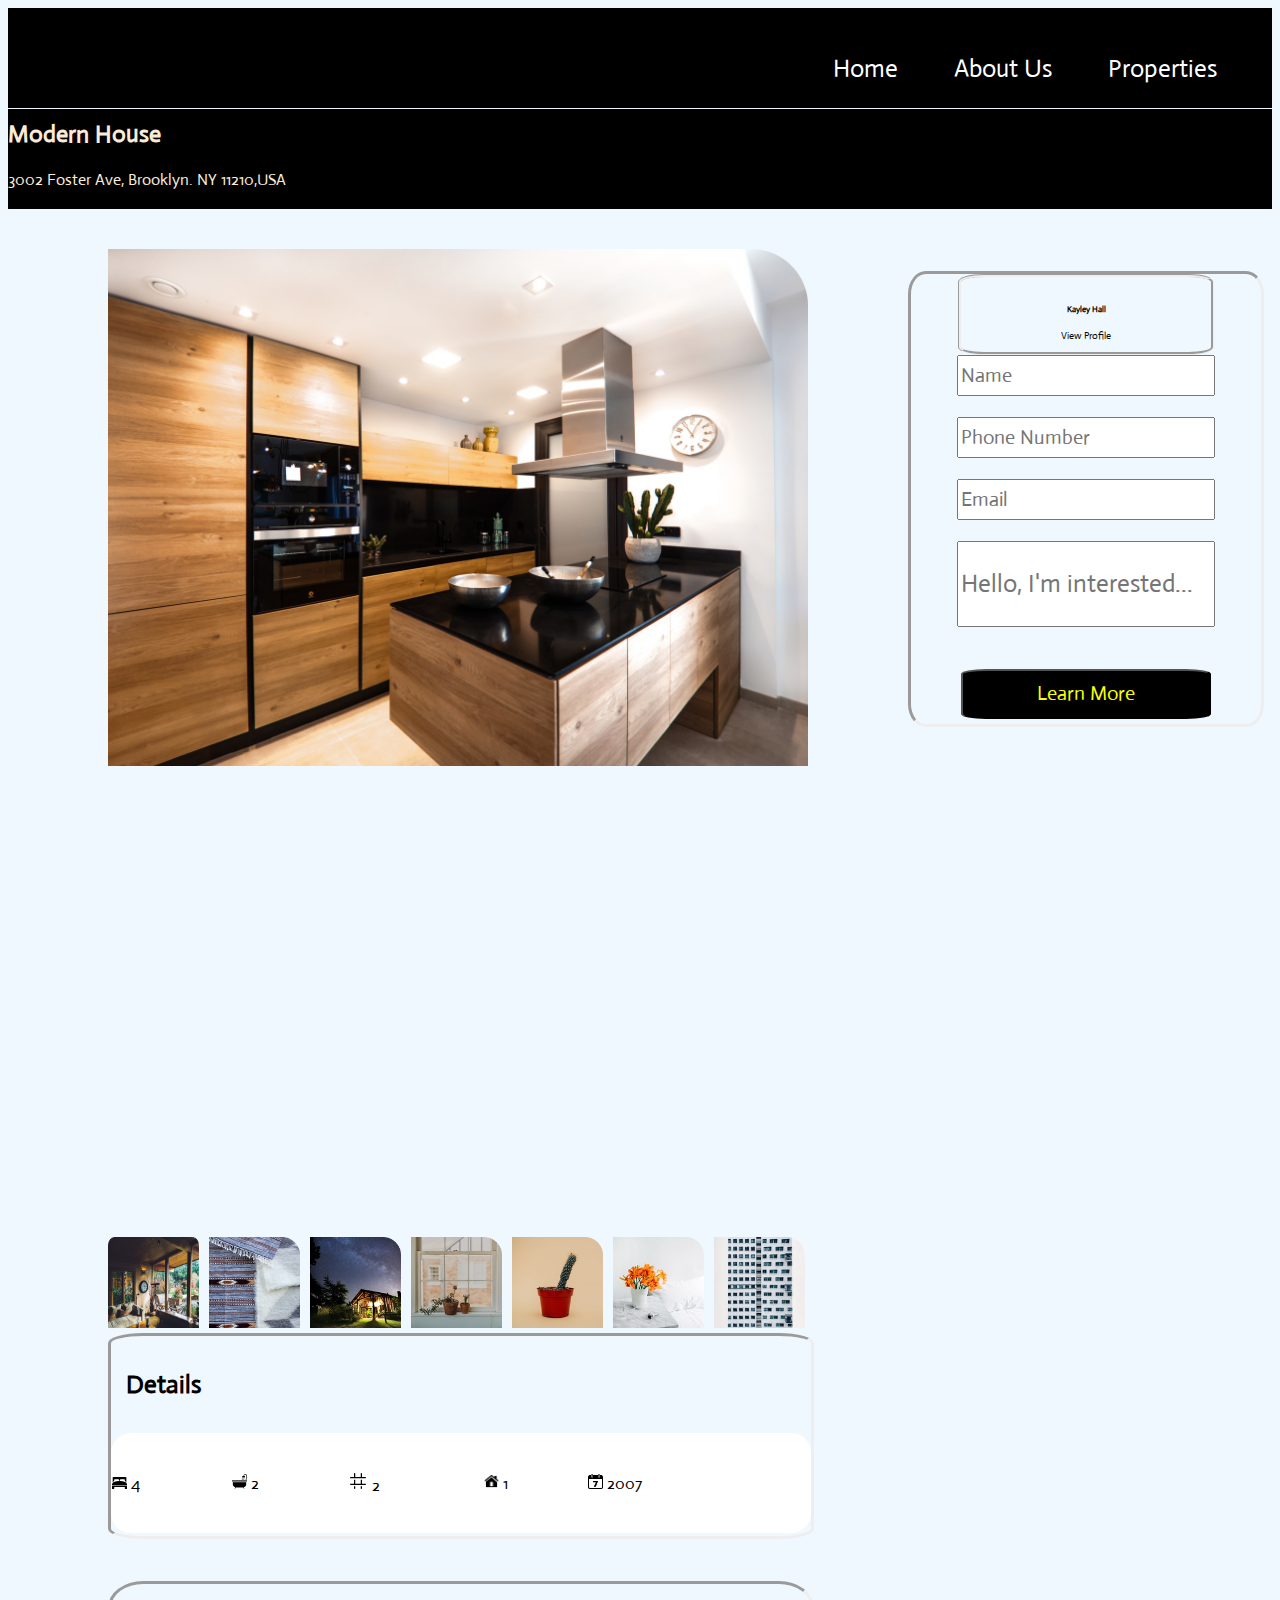
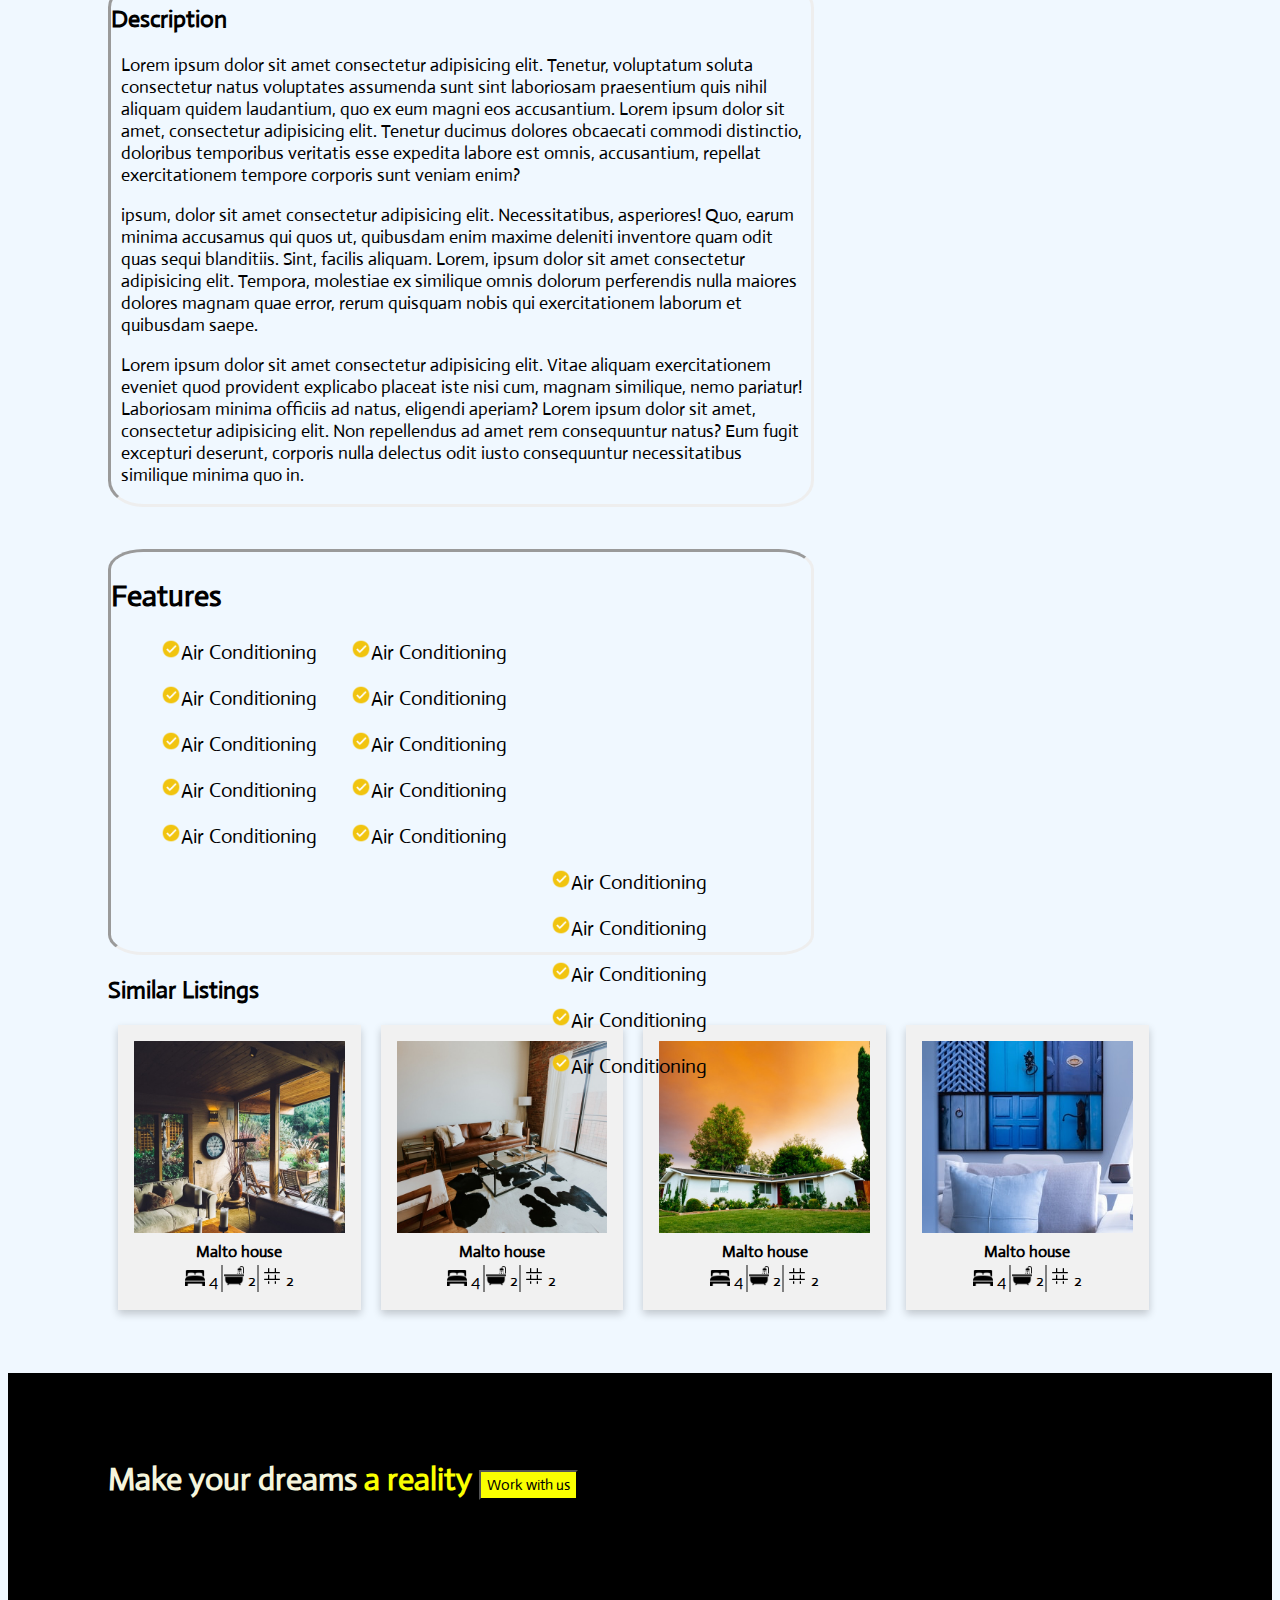
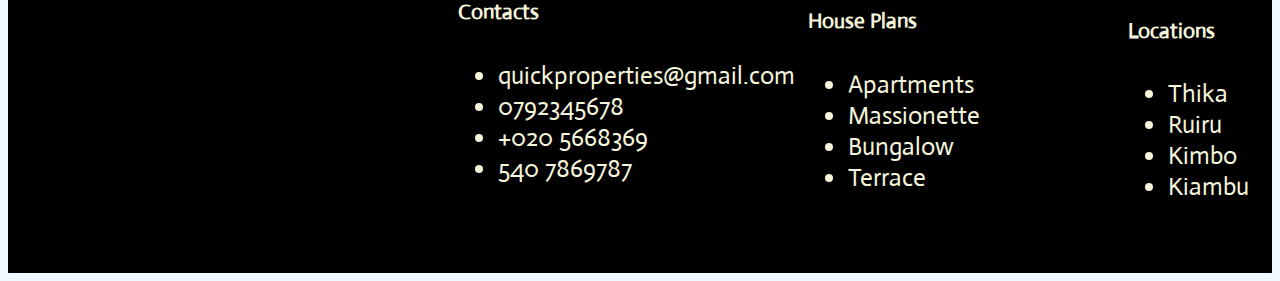
==== commit f7828a3a: "styled the features part" ====
--- a/assets/pages/realestate.html
+++ b/assets/pages/realestate.html
@@ -7,6 +7,9 @@
     <meta name="viewport" content="width=device-width, initial-scale=1.0">
     <title>PROPERTIES</title>
     <link rel="stylesheet" href="./css/style.css">
+    <link rel="preconnect" href="https://fonts.googleapis.com">
+    <link rel="preconnect" href="https://fonts.gstatic.com" crossorigin>
+    <link href="https://fonts.googleapis.com/css2?family=Actor" rel="stylesheet">
 </head>
 
 <body>
@@ -36,31 +39,29 @@
             <div>
                 <img class="img1" src="./images/Property House.png">
                 <div class="form1">
-                    <form action="submit">
-                        <center>
-                            <div class="profilepicture">
-                                <img src="" alt="">
-                                <h5>Kayley Hall</h5>
-                                <p>View Profile</p>
-                            </div>
-                            <input input class="" type="text" name="name" id="name" placeholder="Name">
-                            <br>
-                            <br>
-                            <input class="" type="number" name="Phone Number" id="phone" placeholder="Phone Number">
-                            <br>
-                            <br>
-                            <input class="" type="text" name="email" id="email" placeholder="Email">
-                            <br>
-                            <br>
-                            <input id="hello" type="text" name="hello" placeholder="Hello, I'm interested...">
-                            <br>
-                            <br>
-                            <br>
-                            <div>
-                                <button class="ppp">Learn More</button>
-                            </div>
-                        </center>
-                    </form>
+                    <center>
+                        <div class="profilepicture">
+                            <img src="" alt="">
+                            <h5>Kayley Hall</h5>
+                            <p>View Profile</p>
+                        </div>
+                        <input input class="" type="text" name="name" id="name" placeholder="Name">
+                        <br>
+                        <br>
+                        <input class="" type="number" name="Phone Number" id="phone" placeholder="Phone Number">
+                        <br>
+                        <br>
+                        <input class="" type="text" name="email" id="email" placeholder="Email">
+                        <br>
+                        <br>
+                        <input id="hello" type="text" name="hello" placeholder="Hello, I'm interested...">
+                        <br>
+                        <br>
+                        <br>
+                        <div>
+                            <button class="ppp">Learn More</button>
+                        </div>
+                    </center>
                 </div>
             </div>
         </div>
@@ -78,16 +79,13 @@
         <div class="det">
             <h4 id="det">Details</h4>
             <center>
-                <table class="table">
-                    <tr>
-                        <td class="detail" colspan="5">Details </td>
-                    </tr>
+                <table class="details">
                     <tr>
                         <td class="bodr"><img src="./images/bed.png" width="15px" alt=""> 4</td>
                         <td class="bodr"><img src="./images/tub.png" width="15" alt=""> 2</td>
                         <td class="bodr"><img src="./images/hash.png" width="20px" alt=""> 2</td>
                         <td class="bodr"><img src="./images/home.png" width="15" alt=""> 1</td>
-                        <td class="bodl"> <img src="./images/calendar.png" width="15" alt=""> 2007</td>
+                        <td class="bodl"><img src="./images/calendar.png" width="15" alt=""> 2007</td>
                     </tr>
                 </table>
             </center>
@@ -118,29 +116,29 @@
             <h2>Features</h2>
             <div id="col1">
                 <ul>
-                    <li>Air Conditioning</li>
-                    <li>Air Conditioning</li>
-                    <li>Air Conditioning</li>
-                    <li>Air Conditioning</li>
-                    <li>Air Conditioning</li>
+                    <li class="featurebehave"><img src="./images/check.png" width="20px" alt="">Air Conditioning</li>
+                    <li class="featurebehave"><img src="./images/check.png" width="20px" alt="">Air Conditioning</li>
+                    <li class="featurebehave"><img src="./images/check.png" width="20px" alt="">Air Conditioning</li>
+                    <li class="featurebehave"><img src="./images/check.png" width="20px" alt="">Air Conditioning</li>
+                    <li class="featurebehave"><img src="./images/check.png" width="20px" alt="">Air Conditioning</li>
                 </ul>
             </div>
             <div id="col2">
                 <ul>
-                    <li>Air Conditioning</li>
-                    <li>Air Conditioning</li>
-                    <li>Air Conditioning</li>
-                    <li>Air Conditioning</li>
-                    <li>Air Conditioning</li>
+                    <li class="featurebehave"><img src="./images/check.png" width="20px" alt="">Air Conditioning</li>
+                    <li class="featurebehave"><img src="./images/check.png" width="20px" alt="">Air Conditioning</li>
+                    <li class="featurebehave"><img src="./images/check.png" width="20px" alt="">Air Conditioning</li>
+                    <li class="featurebehave"><img src="./images/check.png" width="20px" alt="">Air Conditioning</li>
+                    <li class="featurebehave"><img src="./images/check.png" width="20px" alt="">Air Conditioning</li>
                 </ul>
             </div>
             <div id="col3">
                 <ul>
-                    <li>Air Conditioning</li>
-                    <li>Air Conditioning</li>
-                    <li>Air Conditioning</li>
-                    <li>Air Conditioning</li>
-                    <li>Air Conditioning</li>
+                    <li class="featurebehave"><img src="./images/check.png" width="20px" alt="">Air Conditioning</li>
+                    <li class="featurebehave"><img src="./images/check.png" width="20px" alt="">Air Conditioning</li>
+                    <li class="featurebehave"><img src="./images/check.png" width="20px" alt="">Air Conditioning</li>
+                    <li class="featurebehave"><img src="./images/check.png" width="20px" alt="">Air Conditioning</li>
+                    <li class="featurebehave"><img src="./images/check.png" width="20px" alt="">Air Conditioning</li>
                 </ul>
             </div>
         </div>
--- a/assets/pages/css/style.css
+++ b/assets/pages/css/style.css
@@ -1,282 +1,289 @@
-        * {
-            font-family: Poppins, Actor, Adamina;
-        }
-        
-        html,
-        body,
-        footer {
-            max-width: 100%;
-            overflow-x: hidden;
-            background-color: aliceblue;
-        }
-        
-        #mv {
-            position: relative;
-            left: 100px;
-        }
-        
-        #h1f {
-            position: relative;
-            border: 10px;
-            top: 65px;
-            left: 100px;
-            border-bottom-color: #FAFF00;
-        }
-        
-        #footercol1 {
-            position: relative;
-            left: 450px;
-            top: 130px;
-            font-size: 25px;
-        }
-        
-        #footercol2 {
-            position: relative;
-            left: 800px;
-            top: -80px;
-            font-size: 25px;
-        }
-        
-        #footercol3 {
-            position: relative;
-            left: 320px;
-            top: -210px;
-        }
-        
-        #span {
-            color: #FAFF00;
-        }
-        
-        footer {
-            background-color: black;
-            opacity: 100%;
-            color: beige;
-            height: 500px;
-        }
-        
-        .navbar {
-            position: relative;
-            left: 800px;
-            color: white;
-            font-size: 25px;
-            height: 100px;
-            width: auto;
-            top: 45px;
-        }
-        
-        .bar {
-            padding-left: 25px;
-            padding-right: 25px;
-        }
-        
-        #btn1 {
-            background-color: #FAFF00;
-            height: 30px;
-            font-size: 15px;
-        }
-        
-        header {
-            background-color: black;
-            width: auto;
-            height: 100px;
-        }
-        
-        .mdn {
-            background-color: black;
-            width: auto;
-            height: 100px;
-            position: relative;
-            top: -40px;
-        }
-        
-        .cdn {
-            position: relative;
-            color: antiquewhite;
-            top: 10px;
-        }
-        
-        .cdn2 {
-            position: relative;
-            color: antiquewhite;
-            left: 1550px;
-            top: -65px;
-        }
-        
-        .img1 {
-            position: relative;
-            width: 700px;
-        }
-        
-        #hello {
-            height: 80px;
-            width: 250px;
-            font-size: 25px;
-            position: relative;
-        }
-        
-        #name {
-            width: 250px;
-            height: 35px;
-            font-size: 20px;
-        }
-        
-        #phone {
-            width: 250px;
-            height: 35px;
-            font-size: 20px;
-        }
-        
-        #email {
-            width: 250px;
-            height: 35px;
-            font-size: 20px;
-        }
-        
-        .form1 {
-            border-style: inset;
-            width: 350px;
-            height: 450px;
-            border-radius: 5%;
-            position: relative;
-            left: 800px;
-            bottom: 500px;
-        }
-        
-        .profilepicture {
-            font-size: 10px;
-            border-style: groove;
-            width: 250px;
-            border-radius: 10%;
-        }
-        
-        #table {
-            width: 500px;
-            border-style: inset;
-            height: 40px;
-        }
-        
-        .det {
-            height: 200px;
-            border-style: inset;
-            width: 700px;
-            border-radius: 5%;
-        }
-        
-        #det {
-            font-size: 25px;
-            position: relative;
-            left: 15px;
-        }
-        
-        .descrp {
-            border-style: inset;
-            width: 700px;
-            border-radius: 5%;
-        }
-        
-        #features {
-            width: 700px;
-            height: 250px;
-            border-style: inset;
-            font-size: 20px;
-            border-radius: 5%;
-        }
-        
-        #col1 {
-            position: relative;
-            left: 10px;
-        }
-        
-        #col2 {
-            position: relative;
-            left: 200px;
-            top: -135px;
-        }
-        
-        #col3 {
-            position: relative;
-            left: 400px;
-            top: -270px;
-        }
-        
-        #simli {
-            column-span: all;
-            box-sizing: border-box;
-            float: left;
-            width: 25%;
-            padding: 0 10px
-        }
-        
-        .sim {
-            box-shadow: 0 4px 8px 0 rgba(0, 0, 0, 0.2);
-            padding: 16px;
-            text-align: center;
-            background-color: #f1f1f1;
-            object-fit: cover;
-        }
-        
-        .row {
-            display: inline-flex;
-            flex-direction: row;
-            justify-content: space-between;
-        }
-        
-        #row {
-            width: 91px;
-            height: auto;
-            margin-top: 10px;
-            margin-right: 10px;
-        }
-        
-        #dp {
-            font-size: 18px;
-            padding-left: 10px;
-        }
-        
-        #img {
-            width: 100%;
-            height: 15vw;
-            object-fit: cover;
-        }
-        
-        .ppp {
-            height: 50px;
-            width: 250px;
-            background-color: black;
-            color: #FAFF00;
-            font-size: 20px;
-            border-radius: 10%;
-        }
-        
-        .sim1 {
-            box-shadow: 0 4px 8px 0 rgba(0, 0, 0, 0.2);
-            padding: 16px;
-            text-align: center;
-            background-color: #f1f1f1;
-            object-fit: cover;
-        }
-        
-        #simli1 {
-            column-span: all;
-            box-sizing: border-box;
-            float: left;
-            width: 14%;
-            padding: 0 10px
-        }
-        
-        .imgt {
-            border-left: 2px solid grey;
-            border-right: 2px solid grey;
-        }
-        
-        #details {
-            width: 700px;
-        }
-        
-        .details {
-            width: 100%;
-            height: 100px;
-            background-color: white;
-            border-radius: 20px;
-            border-collapse: collapse;
-        }+            * {
+                font-family: Poppins, Actor, Adamina;
+            }
+            
+            html,
+            body,
+            footer {
+                max-width: 100%;
+                overflow-x: hidden;
+                background-color: aliceblue;
+            }
+            
+            #mv {
+                position: relative;
+                left: 100px;
+            }
+            
+            #h1f {
+                position: relative;
+                border: 10px;
+                top: 65px;
+                left: 100px;
+                border-bottom-color: #FAFF00;
+            }
+            
+            #footercol1 {
+                position: relative;
+                left: 450px;
+                top: 130px;
+                font-size: 25px;
+            }
+            
+            #footercol2 {
+                position: relative;
+                left: 800px;
+                top: -80px;
+                font-size: 25px;
+            }
+            
+            #footercol3 {
+                position: relative;
+                left: 320px;
+                top: -210px;
+            }
+            
+            #span {
+                color: #FAFF00;
+            }
+            
+            footer {
+                background-color: black;
+                opacity: 100%;
+                color: beige;
+                height: 500px;
+            }
+            
+            .navbar {
+                position: relative;
+                left: 800px;
+                color: white;
+                font-size: 25px;
+                height: 100px;
+                width: auto;
+                top: 45px;
+            }
+            
+            .bar {
+                padding-left: 25px;
+                padding-right: 25px;
+            }
+            
+            #btn1 {
+                background-color: #FAFF00;
+                height: 30px;
+                font-size: 15px;
+            }
+            
+            header {
+                background-color: black;
+                width: auto;
+                height: 100px;
+            }
+            
+            .mdn {
+                background-color: black;
+                width: auto;
+                height: 100px;
+                position: relative;
+                top: -40px;
+            }
+            
+            .cdn {
+                position: relative;
+                color: antiquewhite;
+                top: 10px;
+            }
+            
+            .cdn2 {
+                position: relative;
+                color: antiquewhite;
+                left: 1550px;
+                top: -65px;
+            }
+            
+            .img1 {
+                position: relative;
+                width: 700px;
+            }
+            
+            #hello {
+                height: 80px;
+                width: 250px;
+                font-size: 25px;
+                position: relative;
+            }
+            
+            #name {
+                width: 250px;
+                height: 35px;
+                font-size: 20px;
+            }
+            
+            #phone {
+                width: 250px;
+                height: 35px;
+                font-size: 20px;
+            }
+            
+            #email {
+                width: 250px;
+                height: 35px;
+                font-size: 20px;
+            }
+            
+            .form1 {
+                border-style: inset;
+                width: 350px;
+                height: 450px;
+                border-radius: 5%;
+                position: relative;
+                left: 800px;
+                bottom: 500px;
+            }
+            
+            .profilepicture {
+                font-size: 10px;
+                border-style: groove;
+                width: 250px;
+                border-radius: 10%;
+            }
+            
+            #table {
+                width: 500px;
+                border-style: inset;
+                height: 40px;
+            }
+            
+            .det {
+                height: 200px;
+                border-style: inset;
+                width: 700px;
+                border-radius: 5%;
+            }
+            
+            #det {
+                font-size: 25px;
+                position: relative;
+                left: 15px;
+            }
+            
+            .descrp {
+                border-style: inset;
+                width: 700px;
+                border-radius: 5%;
+            }
+            
+            #features {
+                width: 700px;
+                height: 400px;
+                border-style: inset;
+                font-size: 20px;
+                border-radius: 5%;
+            }
+            
+            #col1 {
+                position: relative;
+                left: 10px;
+            }
+            
+            #col2 {
+                position: relative;
+                left: 200px;
+                bottom: 250px;
+            }
+            
+            #col3 {
+                position: relative;
+                left: 400px;
+                top: -270px;
+            }
+            
+            #simli {
+                column-span: all;
+                box-sizing: border-box;
+                float: left;
+                width: 25%;
+                padding: 0 10px
+            }
+            
+            .sim {
+                box-shadow: 0 4px 8px 0 rgba(0, 0, 0, 0.2);
+                padding: 16px;
+                text-align: center;
+                background-color: #f1f1f1;
+                object-fit: cover;
+            }
+            
+            .row {
+                display: inline-flex;
+                flex-direction: row;
+                justify-content: space-between;
+            }
+            
+            #row {
+                width: 91px;
+                height: auto;
+                margin-top: 10px;
+                margin-right: 10px;
+            }
+            
+            #dp {
+                font-size: 18px;
+                padding-left: 10px;
+            }
+            
+            #img {
+                width: 100%;
+                height: 15vw;
+                object-fit: cover;
+            }
+            
+            .ppp {
+                height: 50px;
+                width: 250px;
+                background-color: black;
+                color: #FAFF00;
+                font-size: 20px;
+                border-radius: 10%;
+            }
+            
+            .sim1 {
+                box-shadow: 0 4px 8px 0 rgba(0, 0, 0, 0.2);
+                padding: 16px;
+                text-align: center;
+                background-color: #f1f1f1;
+                object-fit: cover;
+            }
+            
+            #simli1 {
+                column-span: all;
+                box-sizing: border-box;
+                float: left;
+                width: 14%;
+                padding: 0 10px
+            }
+            
+            .imgt {
+                border-left: 2px solid grey;
+                border-right: 2px solid grey;
+            }
+            
+            #details {
+                width: 700px;
+            }
+            
+            .details {
+                width: 100%;
+                height: 100px;
+                background-color: white;
+                border-radius: 20px;
+                border-collapse: collapse;
+            }
+            
+            .featurebehave {
+                list-style-type: none;
+                padding-bottom: 20px;
+                padding-right: 40px;
+                text-align: left;
+            }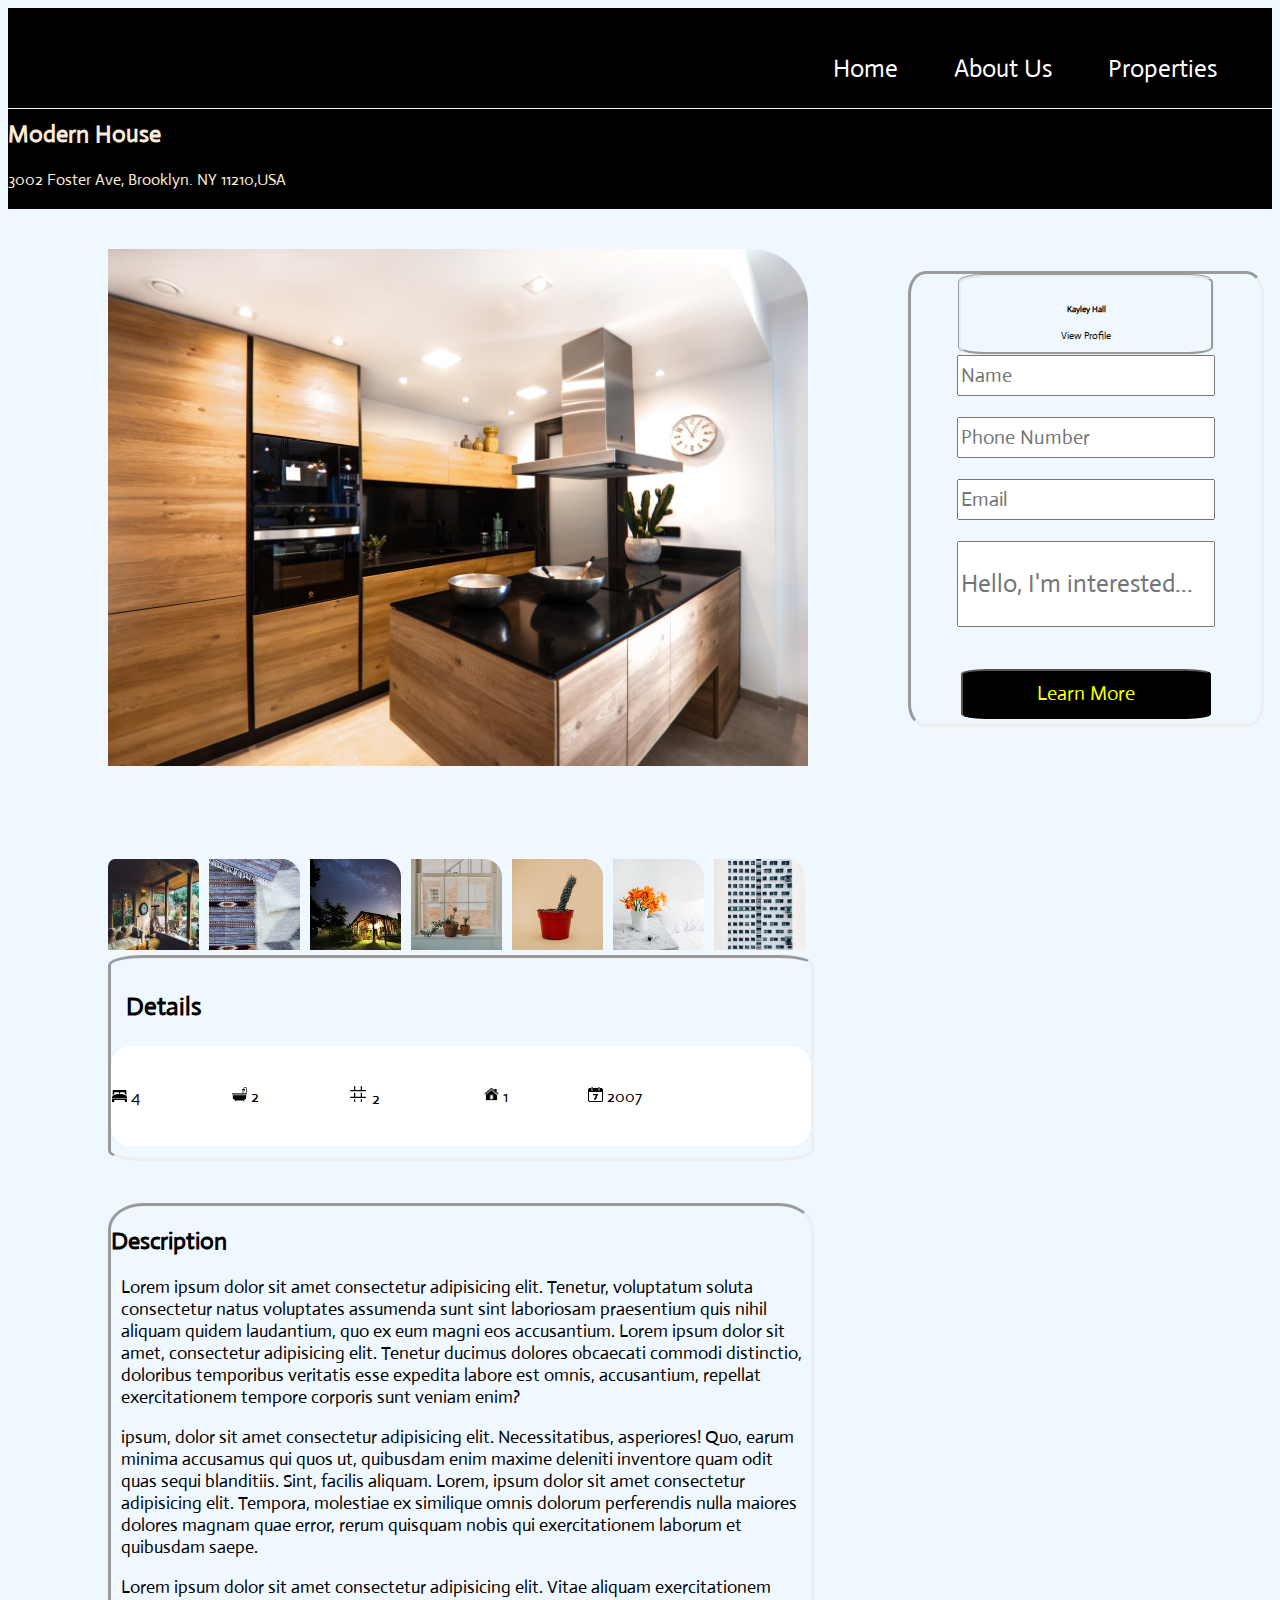
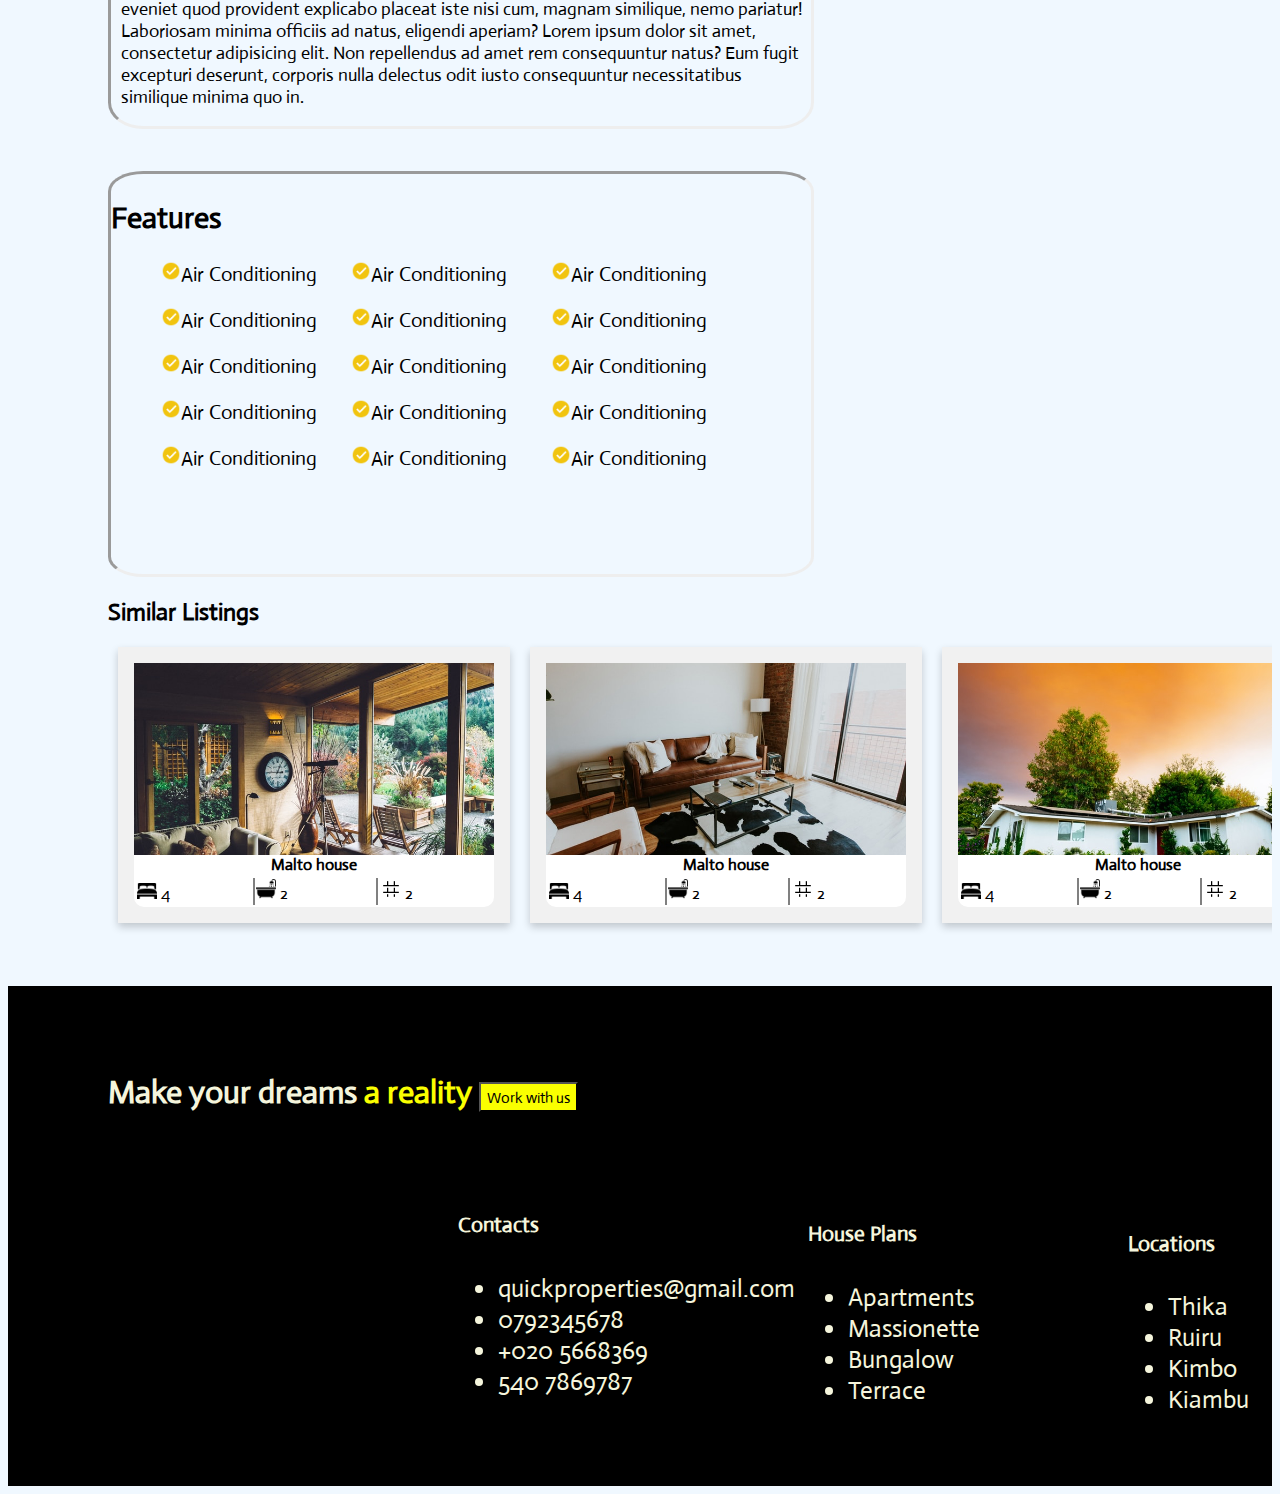
==== commit 35dd568d: "Added the styling for the properties page" ====
--- a/assets/pages/realestate.html
+++ b/assets/pages/realestate.html
@@ -36,7 +36,7 @@
     </div>
     <div id="mv">
         <div>
-            <div>
+            <div class="real">
                 <img class="img1" src="./images/Property House.png">
                 <div class="form1">
                     <center>
--- a/assets/pages/css/style.css
+++ b/assets/pages/css/style.css
@@ -196,7 +196,7 @@
             #col3 {
                 position: relative;
                 left: 400px;
-                top: -270px;
+                bottom: 500px;
             }
             
             #simli {
@@ -286,4 +286,16 @@
                 padding-bottom: 20px;
                 padding-right: 40px;
                 text-align: left;
+            }
+            
+            table {
+                margin-top: -9px;
+                width: 360px;
+                border-bottom-left-radius: 10px;
+                border-bottom-right-radius: 10px;
+                background-color: white;
+            }
+            
+            .real {
+                height: 600px;
             }